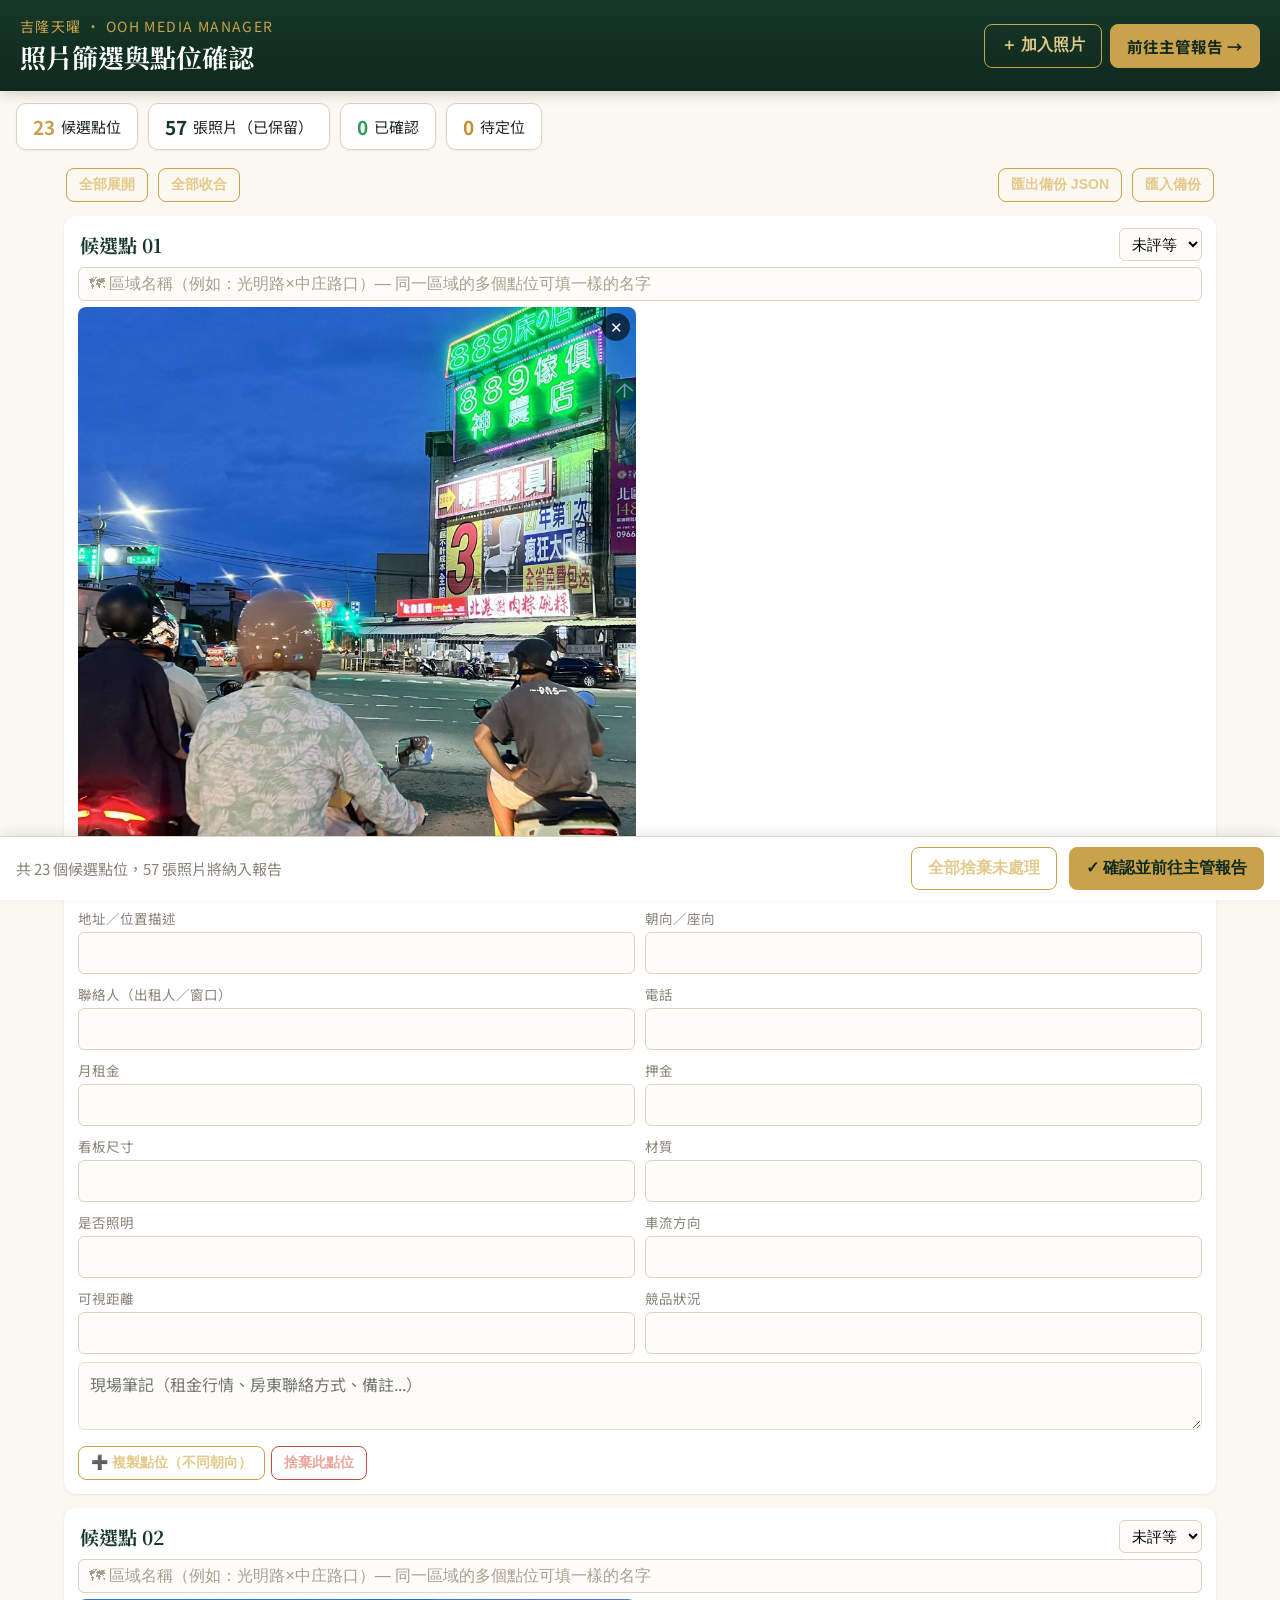
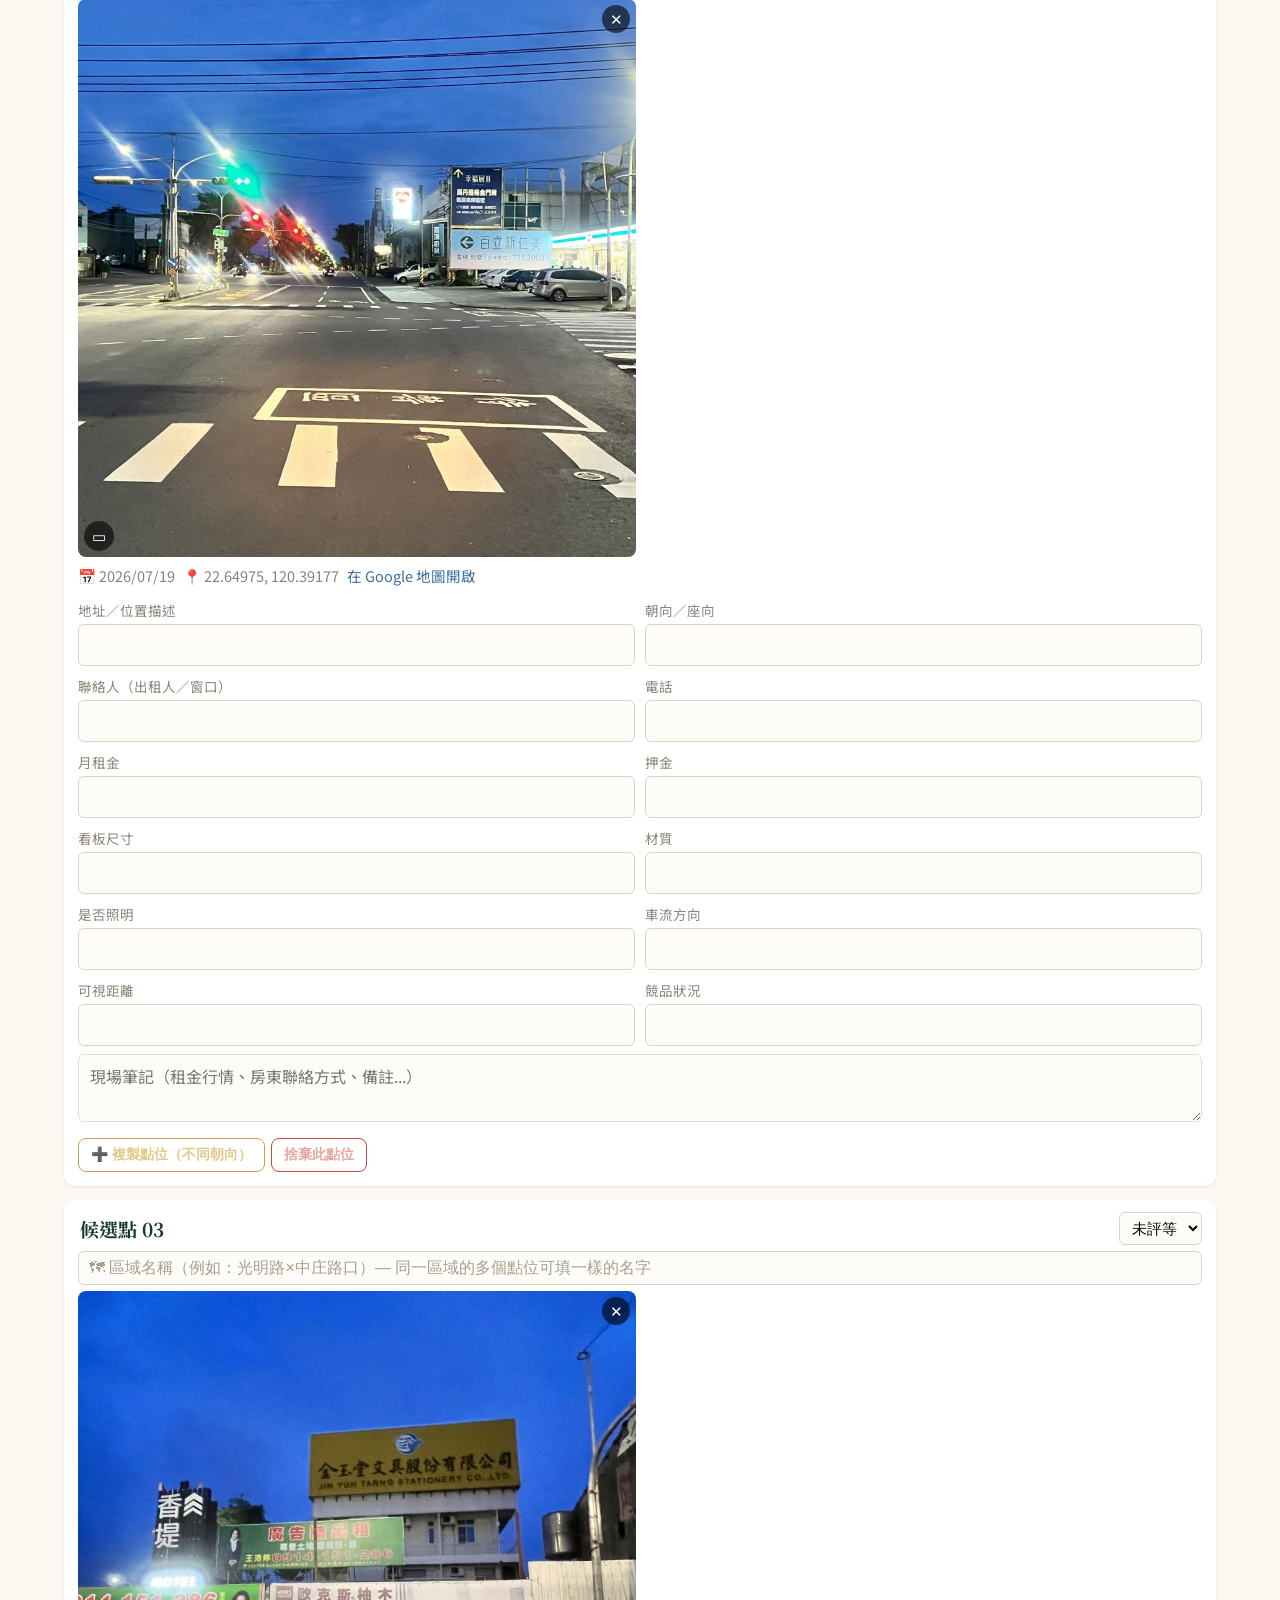
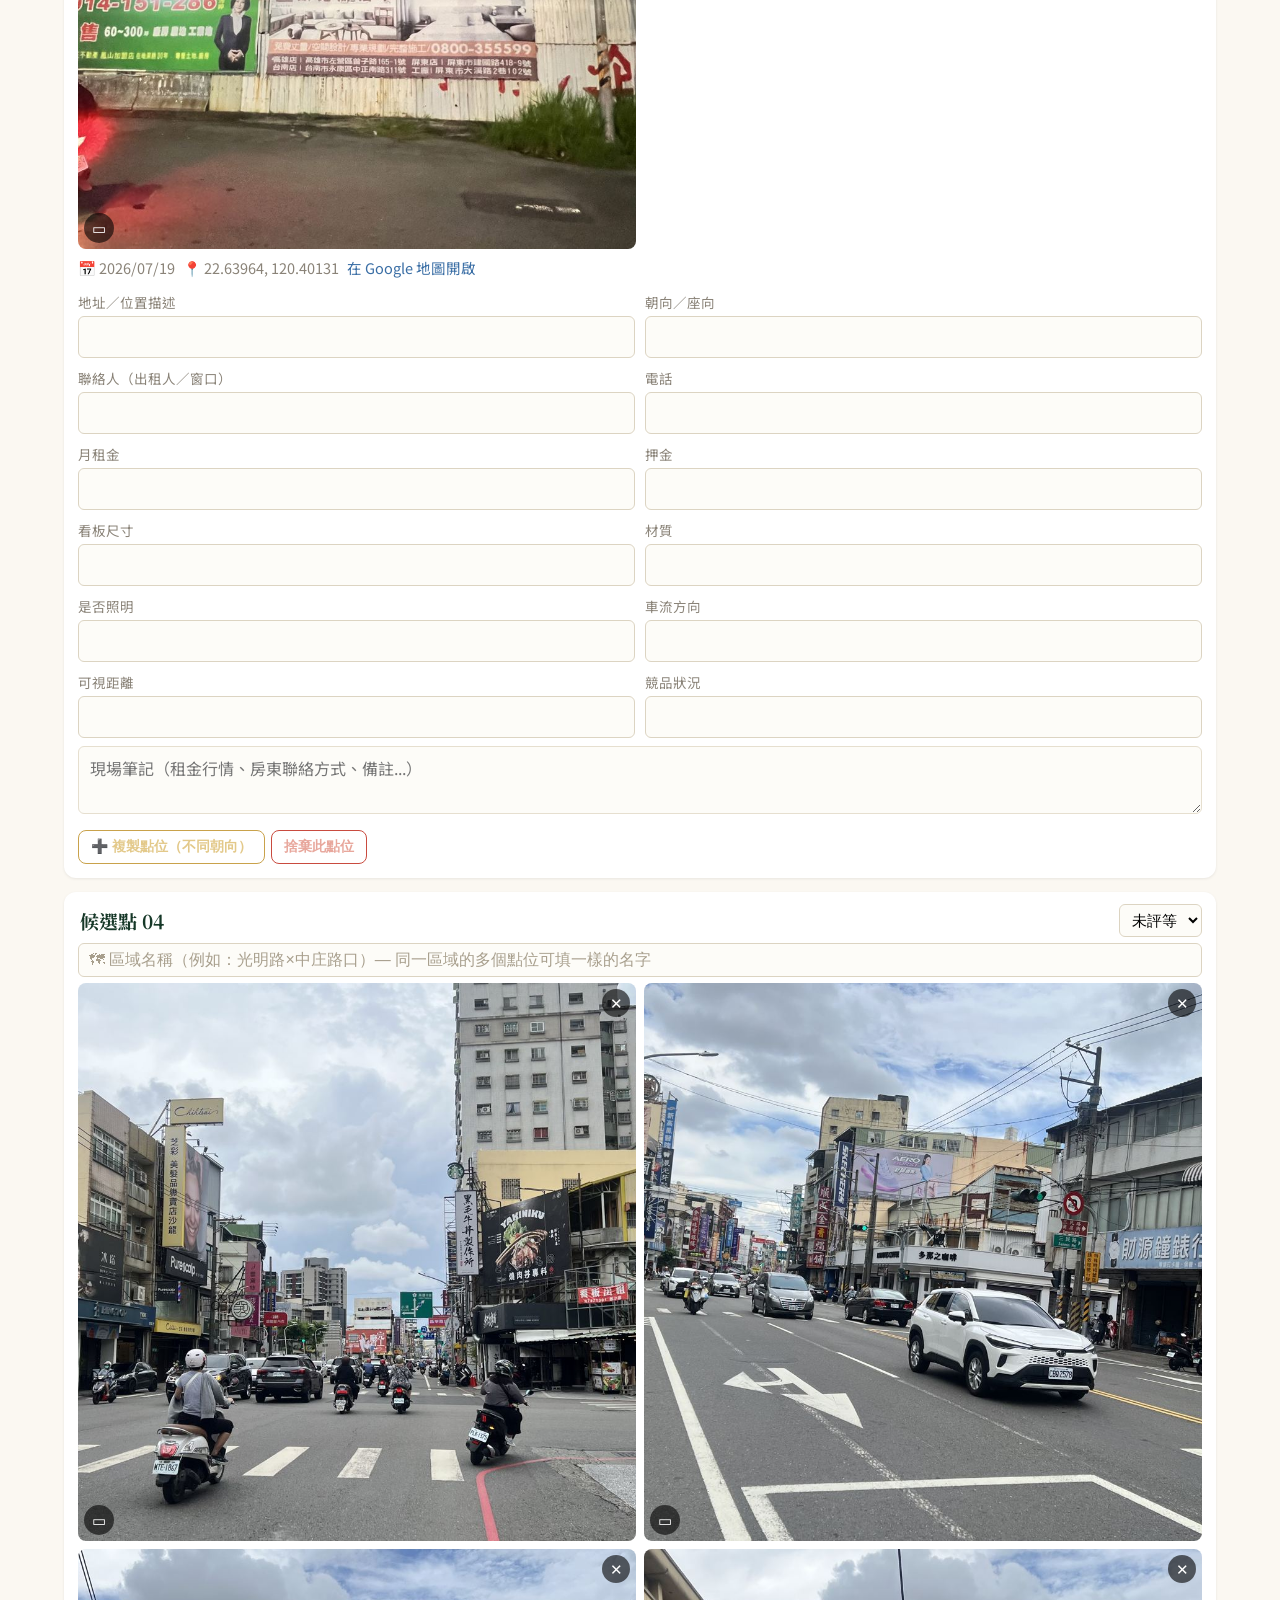
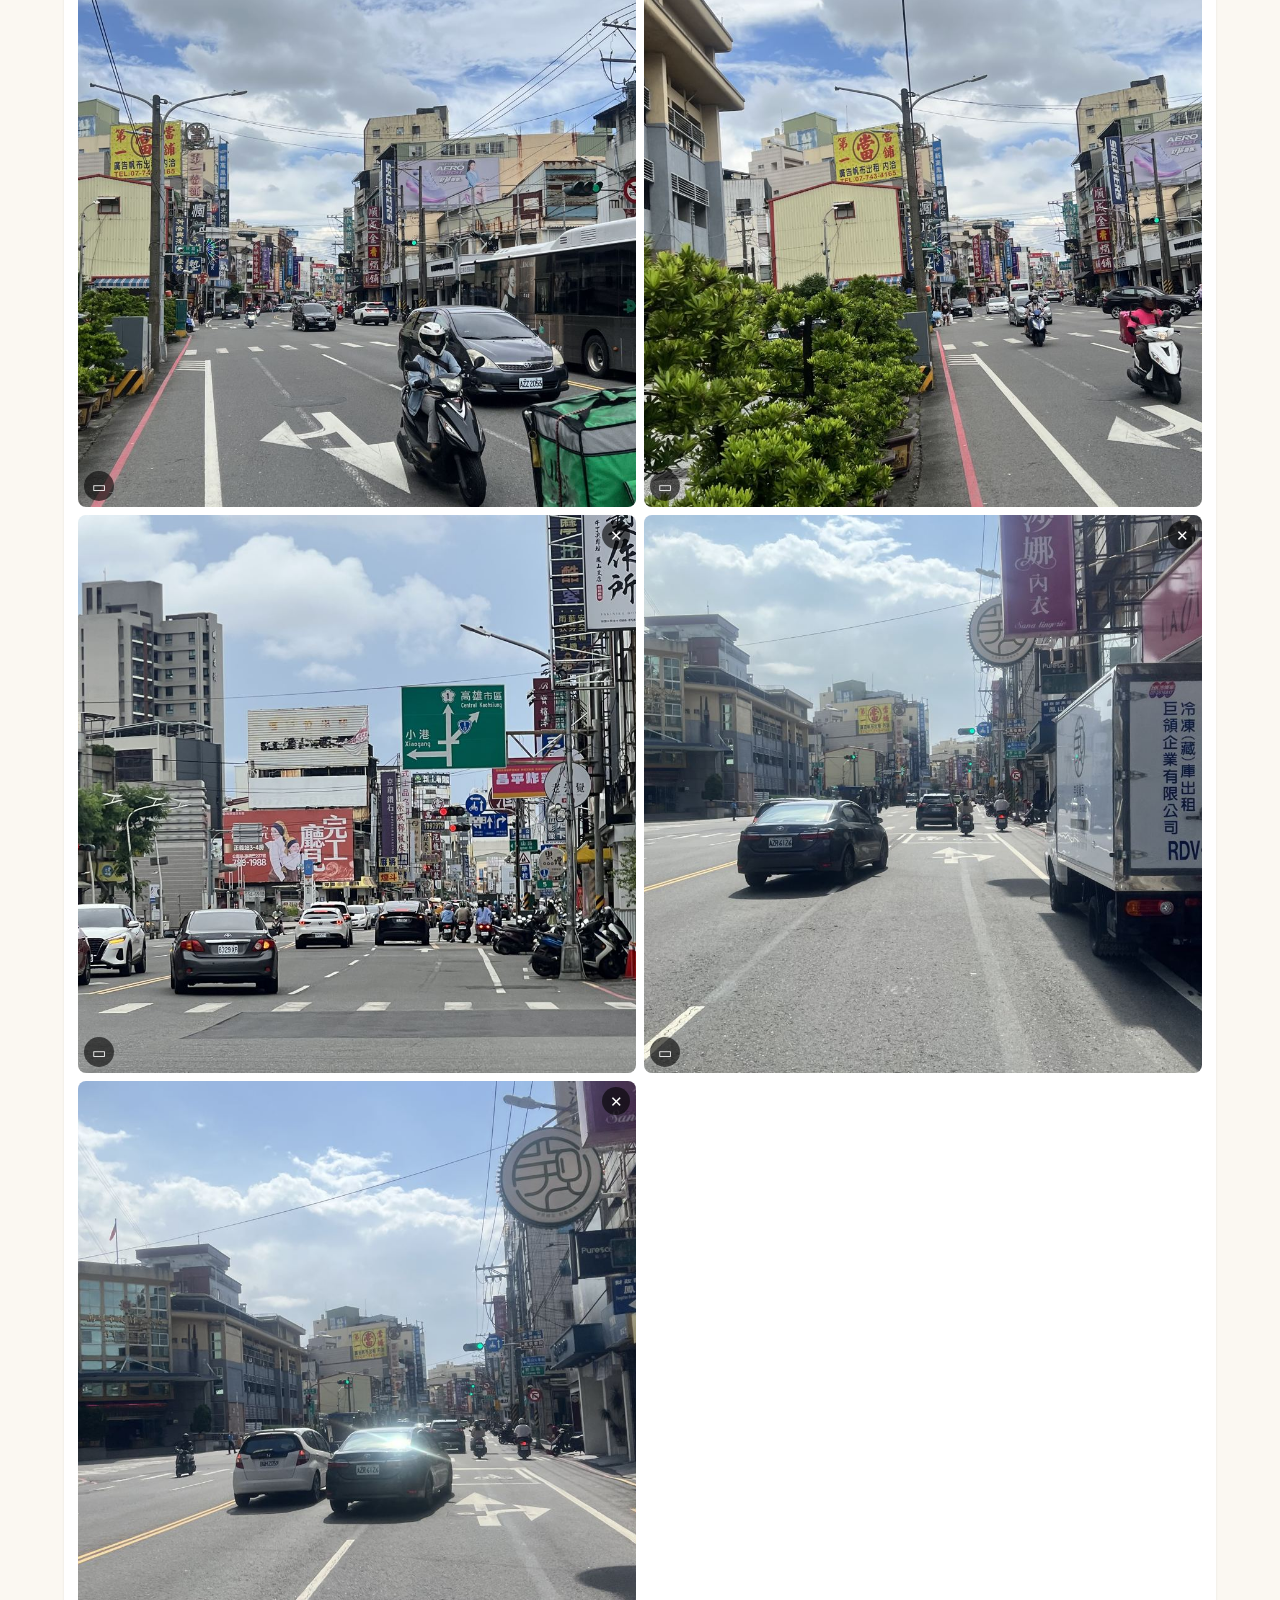
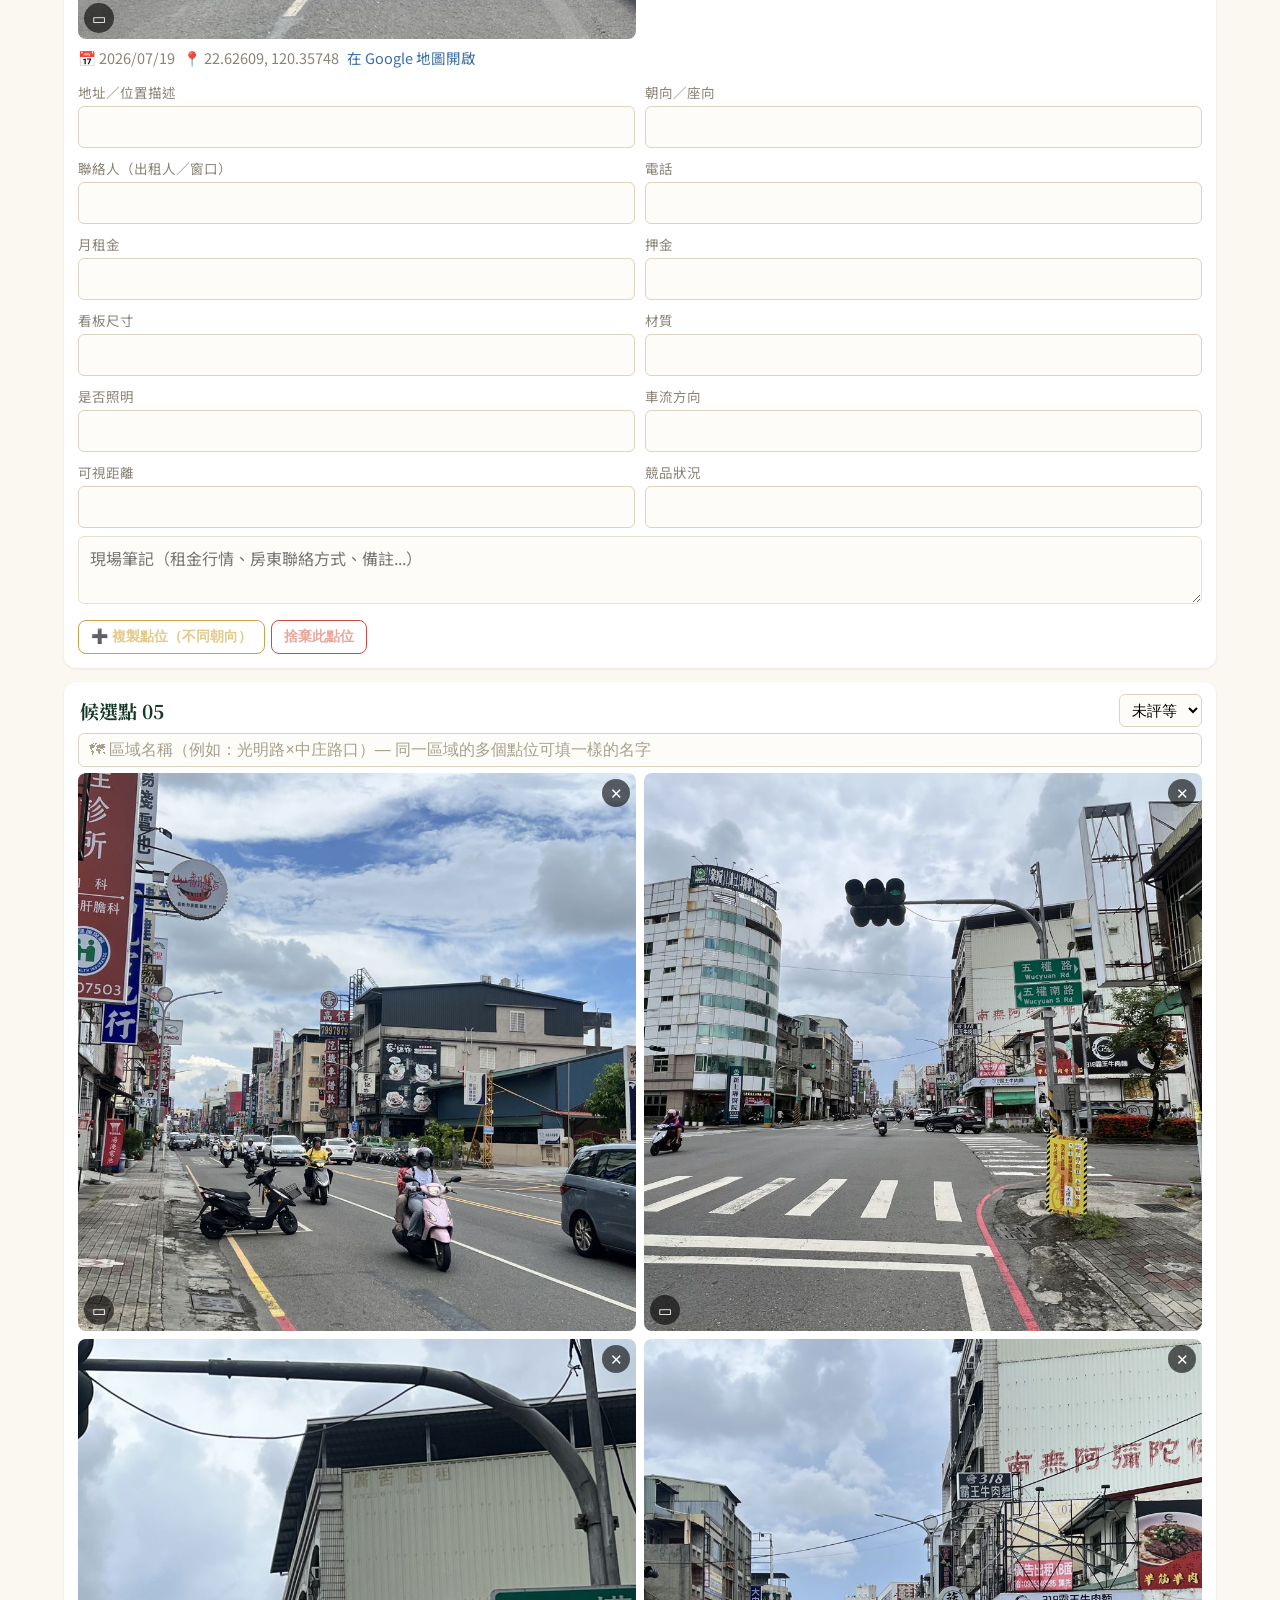
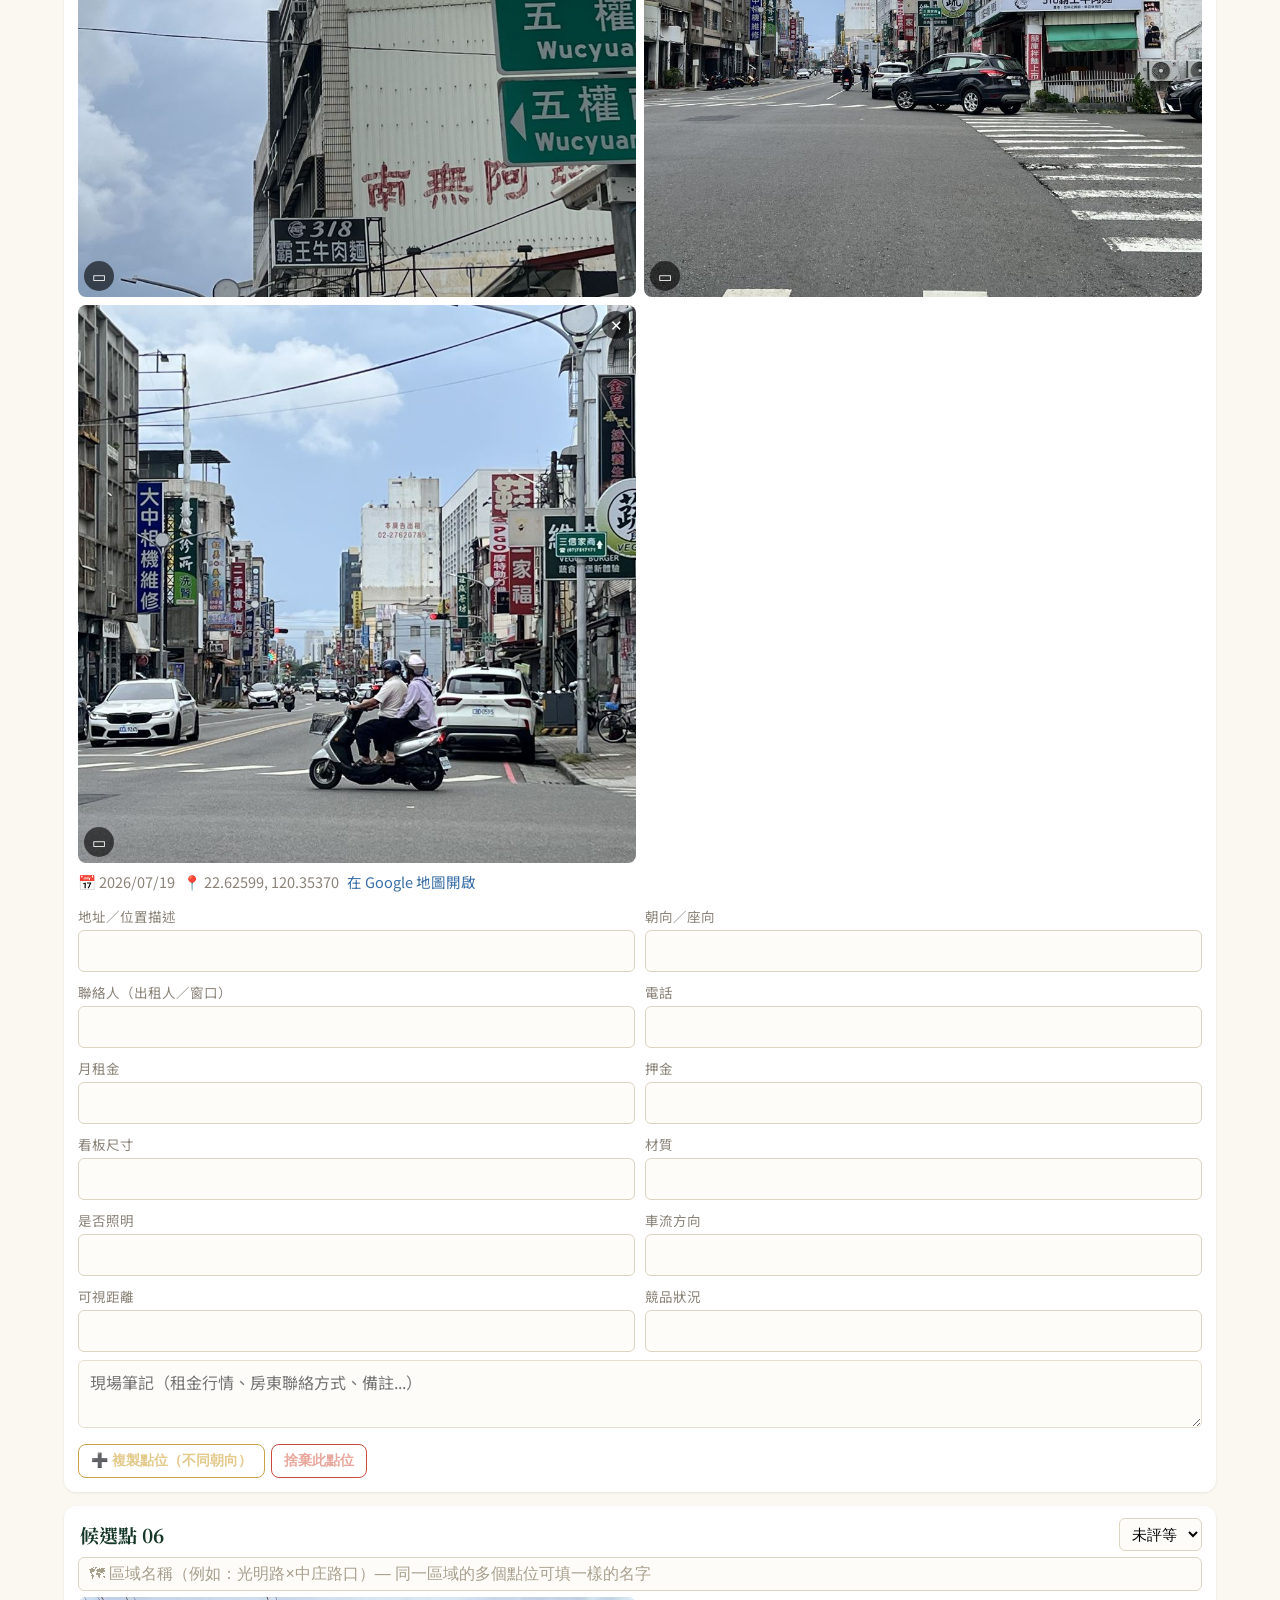
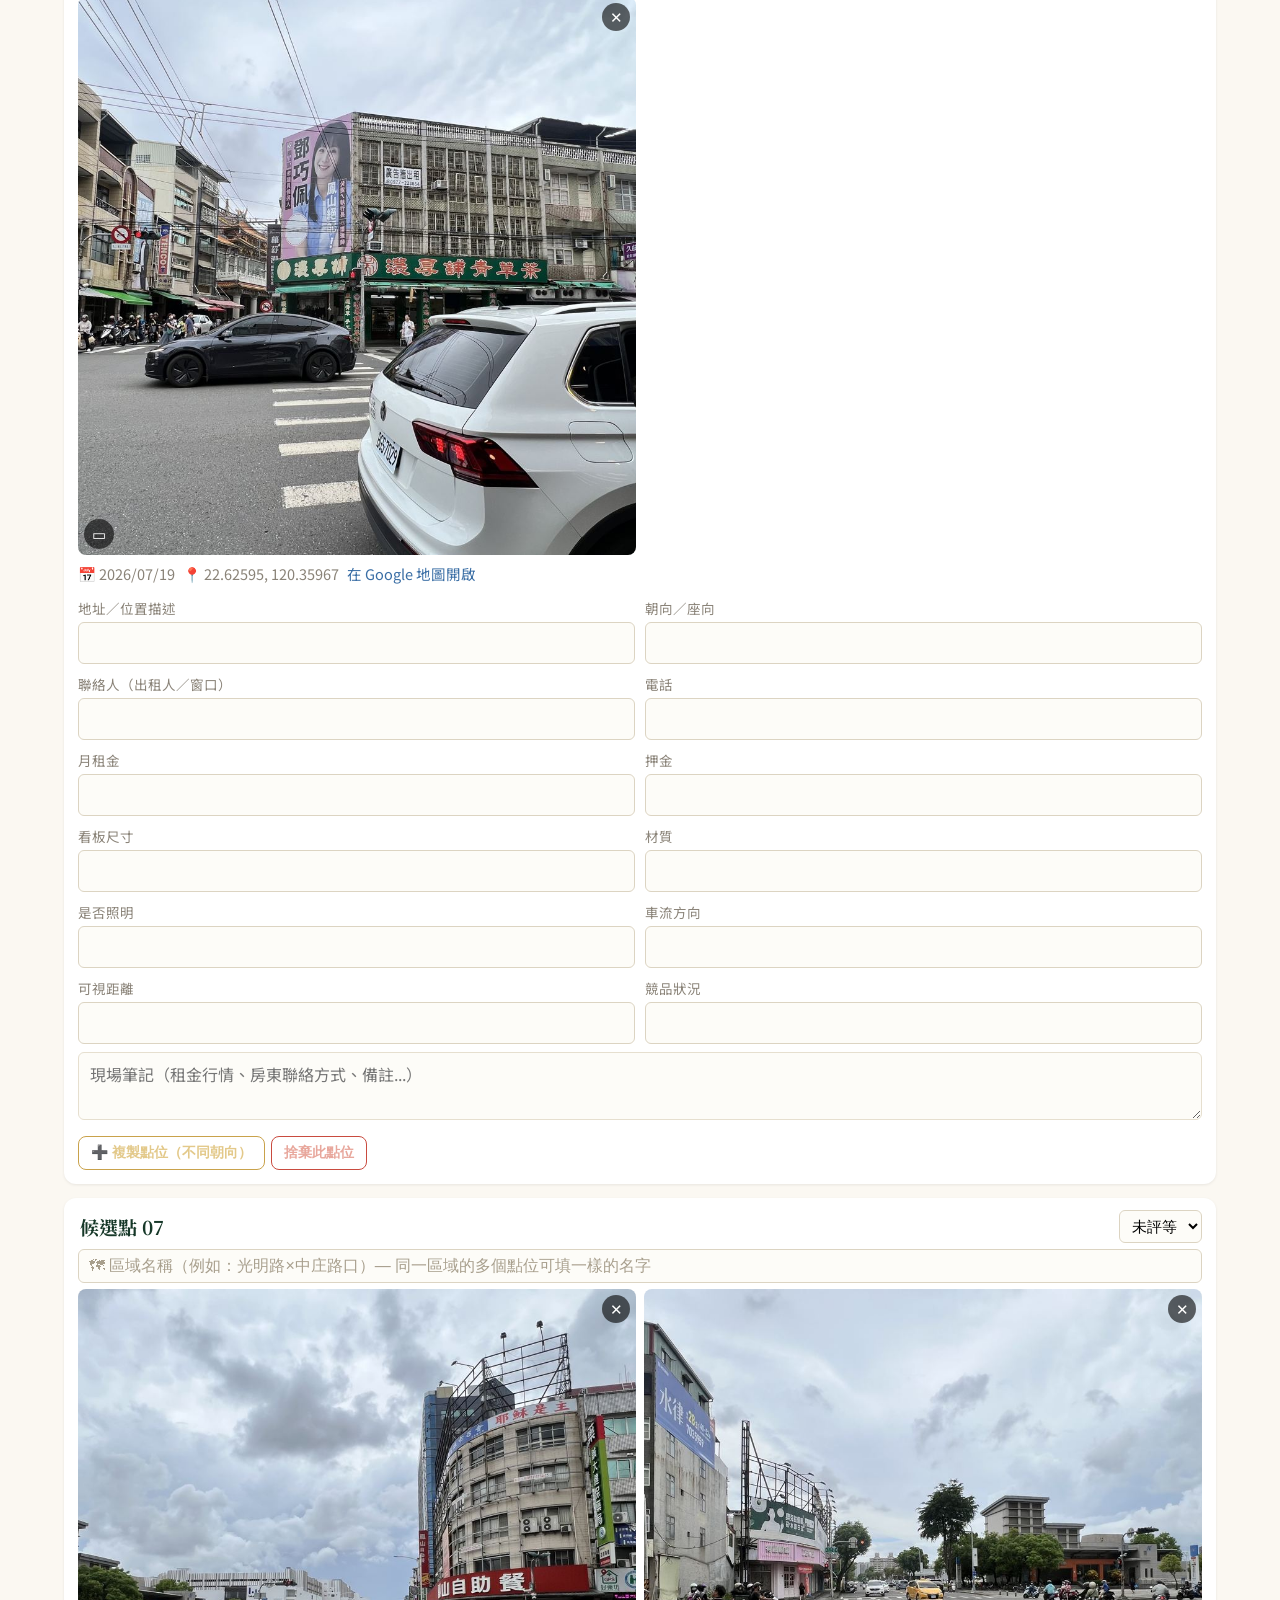
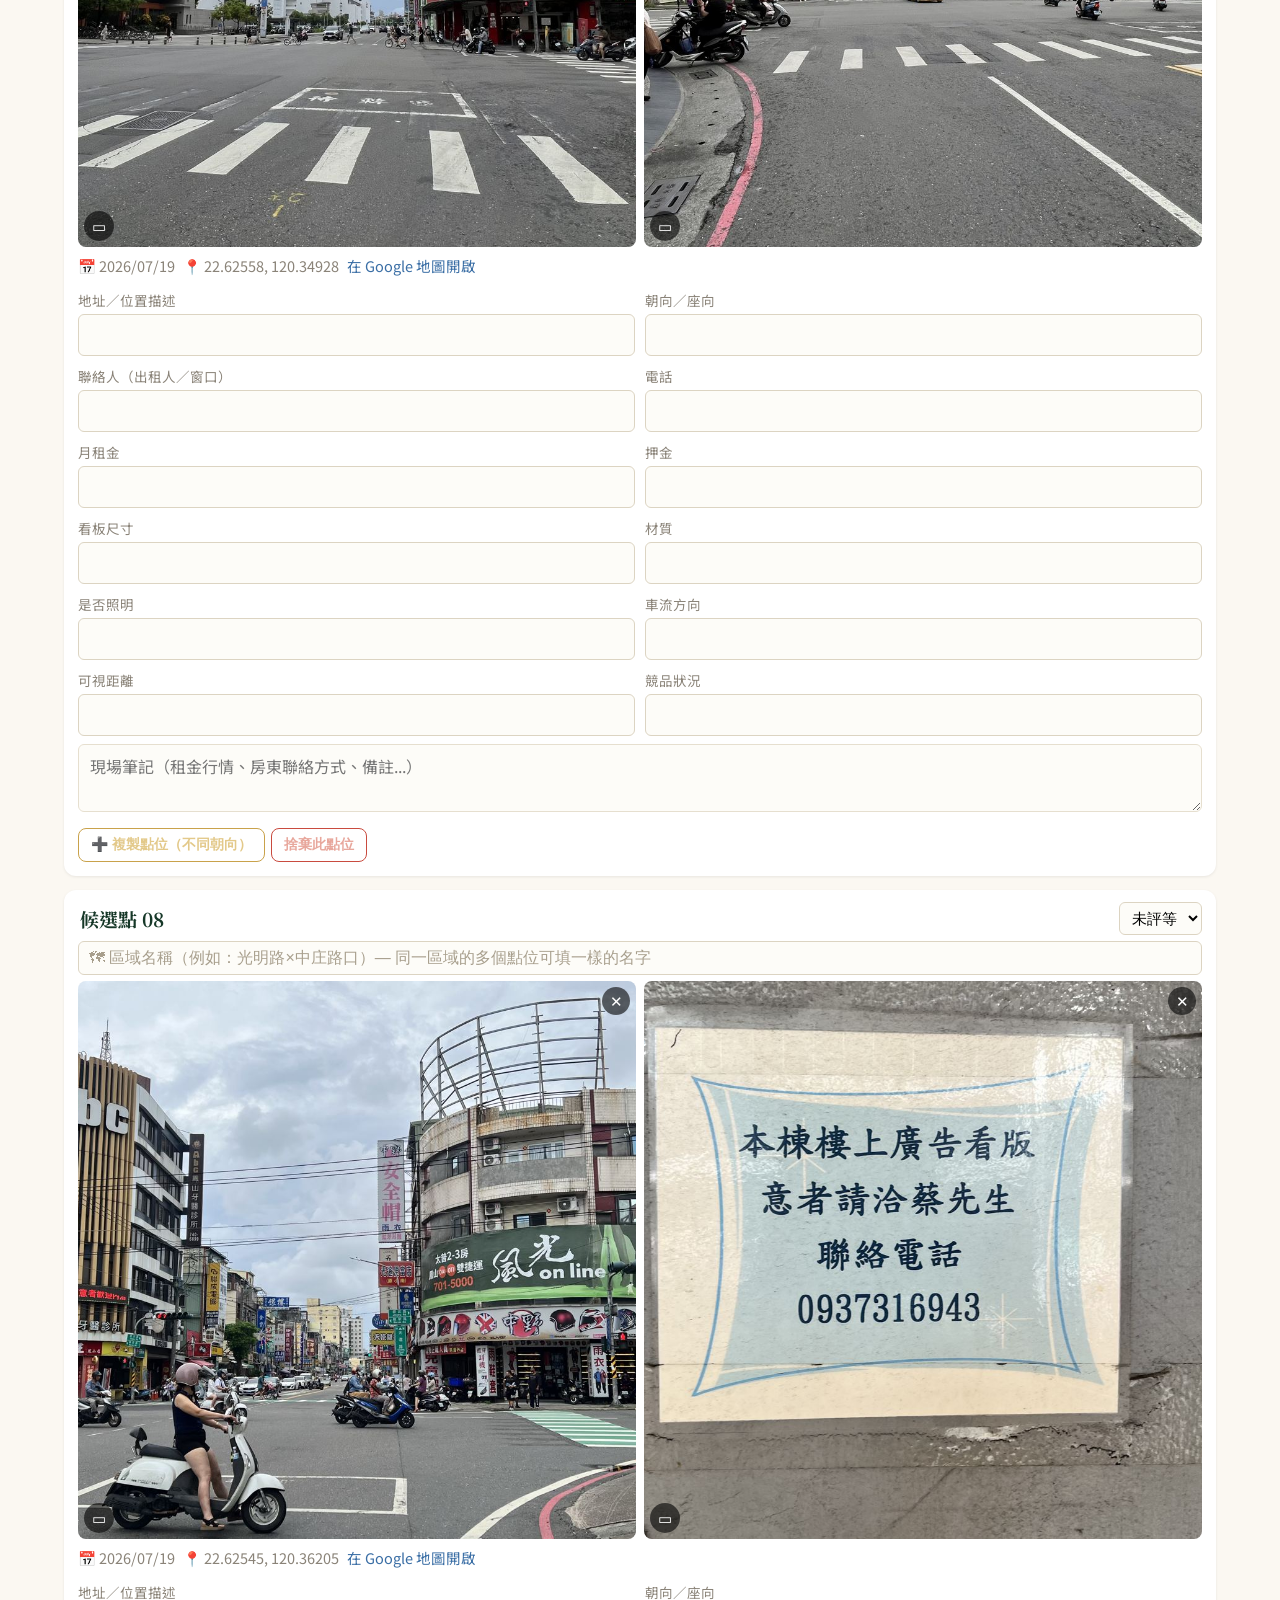
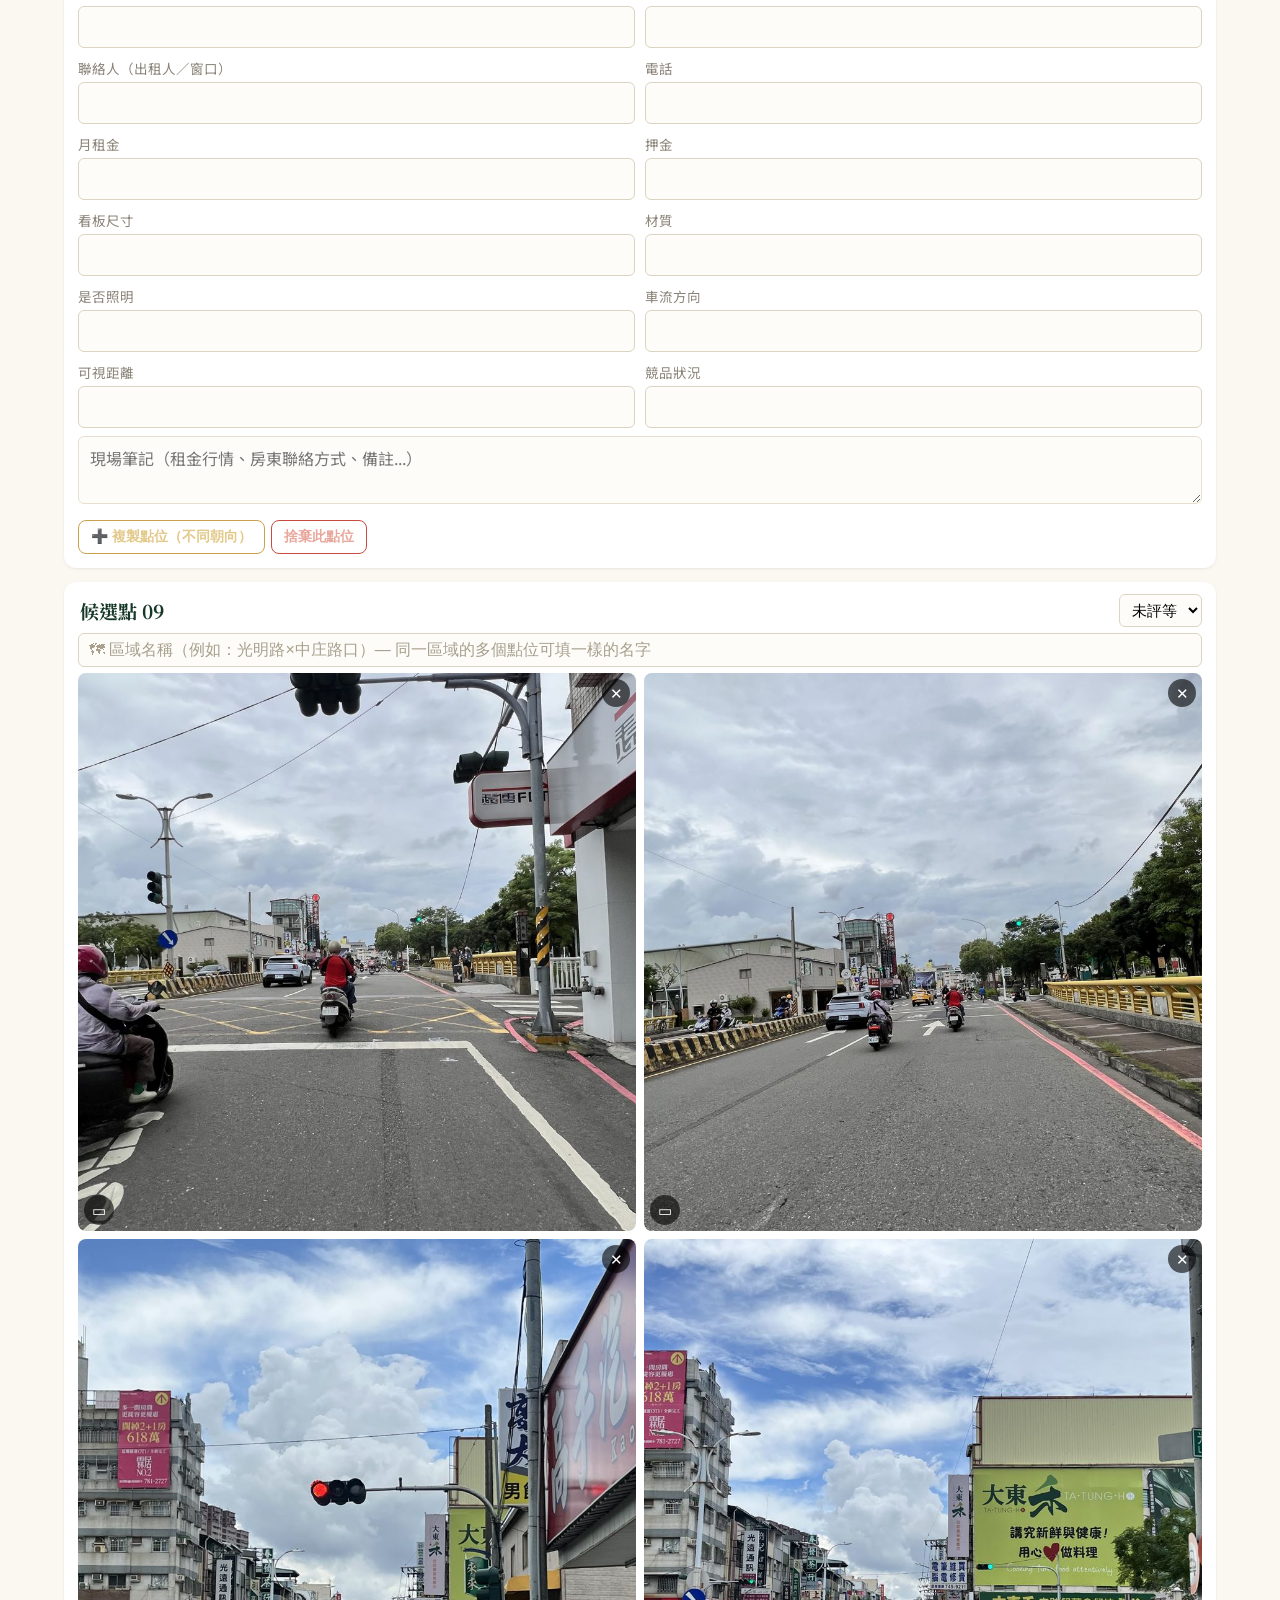
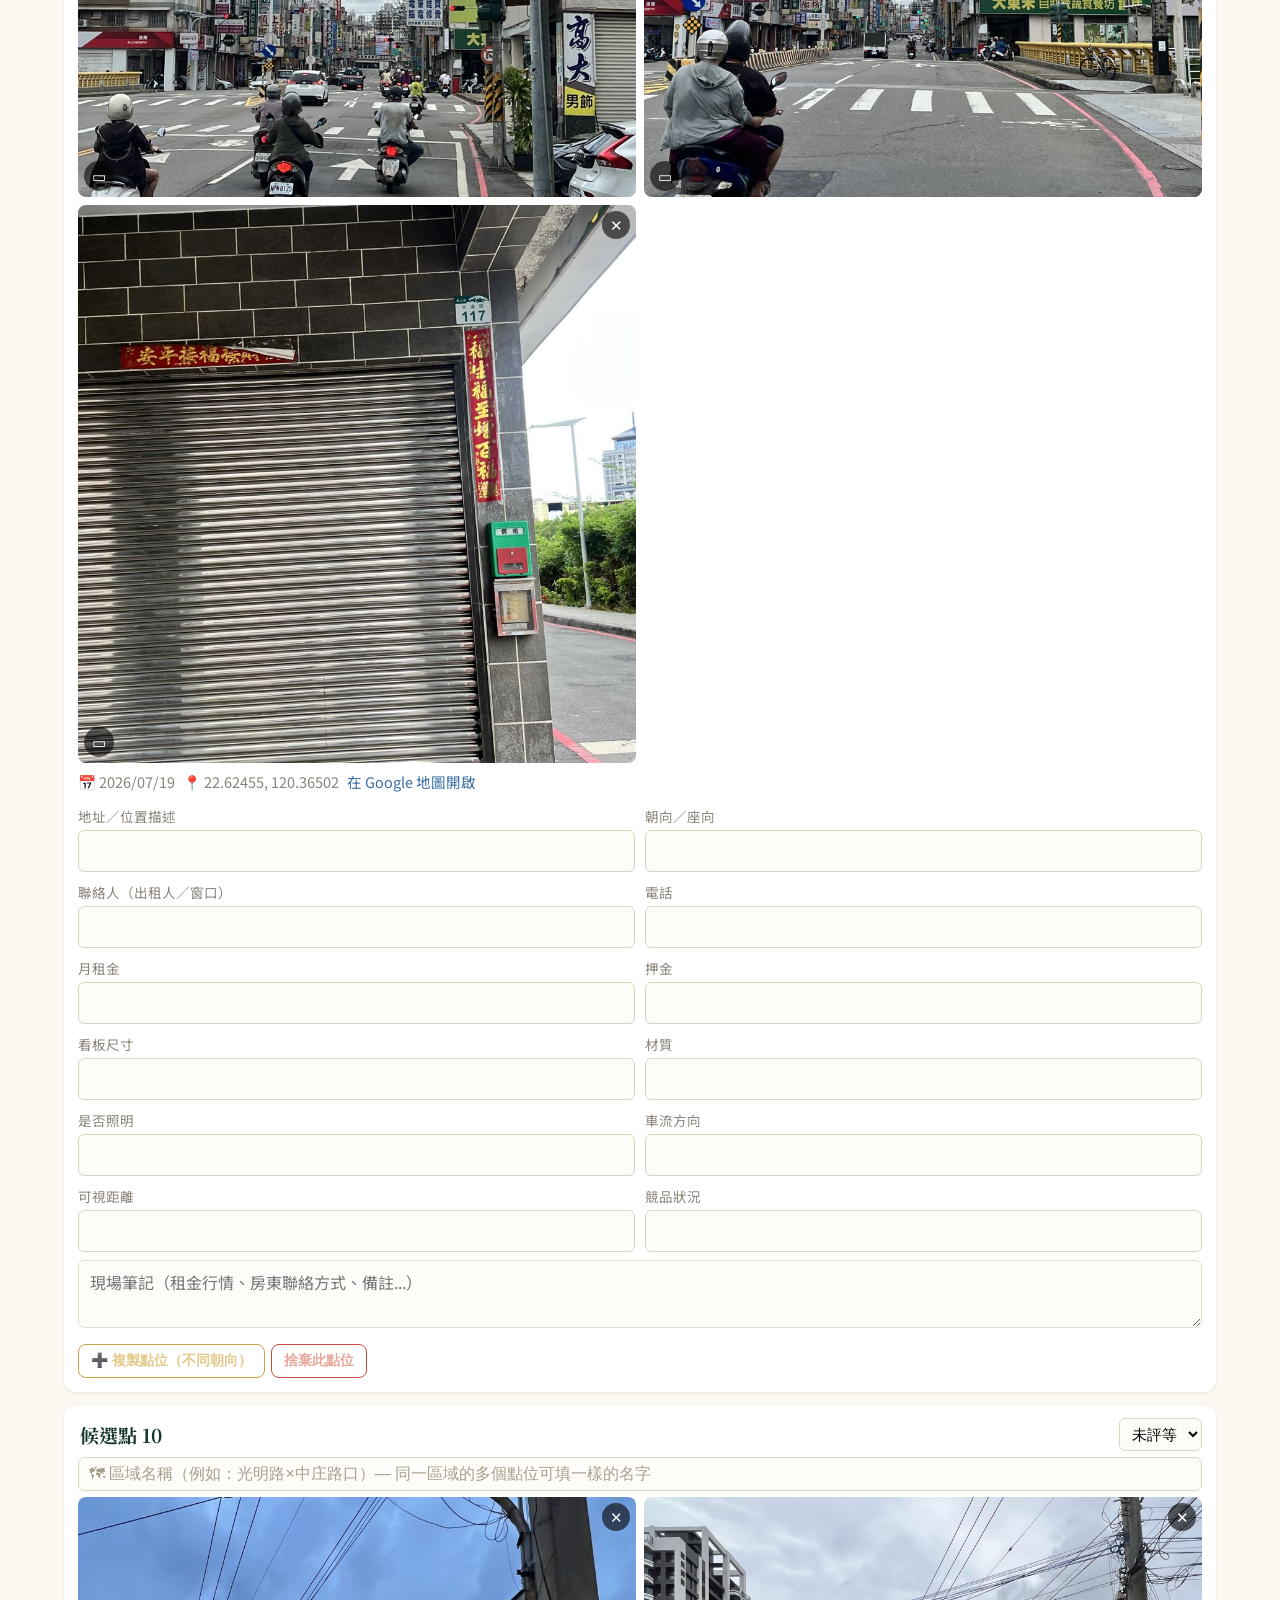
==== index.html @ b1ea1546 "Fix lightbox smaller-than-thumbnail bug, show boxes on thumbnails, enlarge text - Lightbox previousl" ====
<!DOCTYPE html>
<html lang="zh-Hant">
<head>
<meta charset="UTF-8">
<meta name="viewport" content="width=device-width, initial-scale=1.0, maximum-scale=1">
<title>吉隆天曜 OOH 照片篩選</title>
<link rel="preconnect" href="https://fonts.googleapis.com">
<link href="https://fonts.googleapis.com/css2?family=Noto+Serif+TC:wght@600;700&family=Noto+Sans+TC:wght@400;500;700&display=swap" rel="stylesheet">
<link rel="stylesheet" href="https://unpkg.com/leaflet@1.9.4/dist/leaflet.css">
<link rel="stylesheet" href="assets/css/style.css">
<style>
  main{max-width:1180px;margin:0 auto;padding:0 14px 90px;}
  .toolbar{
    display:flex;gap:10px;flex-wrap:wrap;align-items:center;
    padding:6px 2px 14px;
  }
  .toolbar .spacer{flex:1;}
  #fileInput{display:none;}
  .grid{
    display:grid;
    grid-template-columns:repeat(auto-fill,minmax(640px,1fr));
    gap:14px;
  }
  .card{
    background:#fff;border-radius:12px;box-shadow:0 1px 3px rgba(0,0,0,.08);
    overflow:hidden;display:flex;flex-direction:column;
    border:2px solid transparent;
    transition:opacity .2s, border-color .2s;
  }
  .card.discarded{opacity:.4;}
  .card.confirmed{border-color:var(--ok);}
  .card-head{
    padding:10px 12px 6px;display:flex;align-items:center;justify-content:space-between;gap:6px;
  }
  .card-head input.name{
    font-family:'Noto Serif TC',serif;font-weight:700;font-size:19px;color:var(--green);
    border:none;background:transparent;flex:1;min-width:0;border-bottom:1px dashed transparent;
  }
  .card-head input.name:focus{outline:none;border-bottom-color:var(--gold);}
  .area-row{padding:0 12px 6px;}
  .area-row input{
    width:100%;border:1px solid var(--line);border-radius:6px;padding:7px 10px;
    font-size:16px;background:#fdfcf8;color:var(--green);
  }
  .area-row input::placeholder{color:#a89f8d;}
  .thumbs{
    display:grid;grid-template-columns:repeat(2,1fr);gap:8px;padding:0 12px;
  }
  .thumb{
    position:relative;aspect-ratio:1;border-radius:8px;overflow:hidden;cursor:pointer;background:#f0ece0;
  }
  .thumb img{width:100%;height:100%;object-fit:cover;display:block;}
  .thumb .fallback{
    width:100%;height:100%;display:flex;flex-direction:column;align-items:center;justify-content:center;
    font-size:12px;color:#a89f8d;text-align:center;padding:2px;
  }
  .thumb .rm{
    position:absolute;top:6px;right:6px;background:rgba(0,0,0,.6);color:#fff;border:none;
    width:28px;height:28px;border-radius:50%;font-size:15px;line-height:1;cursor:pointer;
  }
  .thumb.discarded{opacity:.3;}
  .thumb.discarded::after{
    content:'✕';position:absolute;inset:0;display:flex;align-items:center;justify-content:center;
    color:#c94b3f;font-size:36px;font-weight:900;
  }
  .meta-row{
    padding:8px 12px 2px;font-size:14.5px;color:#8a8378;display:flex;flex-wrap:wrap;gap:8px;align-items:center;
  }
  .meta-row a{color:#3a6ea5;text-decoration:none;}
  .field-row{
    display:flex;gap:8px;padding:8px 12px 0;align-items:center;
  }
  select.tier{
    border:1px solid var(--line);border-radius:6px;padding:6px 8px;font-size:15px;background:#fdfcf8;
  }
  textarea.note{
    margin:8px 12px;border:1px solid #e6dfcf;border-radius:6px;padding:9px 11px;
    font-family:inherit;font-size:16px;resize:vertical;min-height:44px;background:#fdfcf8;
  }
  .card-fields{
    display:grid;grid-template-columns:1fr 1fr;gap:10px;padding:12px 12px 0;
  }
  .card-field{display:flex;flex-direction:column;gap:4px;}
  .card-field label{font-size:13.5px;color:#8a8378;}
  .card-field input{
    border:1px solid var(--line);border-radius:6px;padding:8px 10px;font-size:16px;
    font-family:inherit;background:#fdfcf8;
  }
  .card-actions{
    margin-top:auto;display:flex;gap:6px;padding:8px 12px 12px;
  }
  .unlocated-note{
    margin:0 12px 8px;font-size:14px;color:var(--warn);background:#fbf2e2;padding:8px 10px;border-radius:6px;
  }
  .sticky-bottom{
    position:fixed;bottom:0;left:0;right:0;
    background:#fff;border-top:1px solid var(--line);
    padding:10px 16px;display:flex;align-items:center;gap:12px;
    box-shadow:0 -4px 12px rgba(0,0,0,.08);z-index:40;flex-wrap:wrap;
  }
  .sticky-bottom .info{font-size:15px;color:#8a8378;flex:1;}
  .lightbox{
    position:fixed;inset:0;background:rgba(10,15,12,.9);z-index:100;
    display:none;align-items:center;justify-content:center;padding:20px;
  }
  .lightbox.open{display:flex;}
  .lightbox-stage{position:relative;display:inline-block;line-height:0;}
  .lightbox-stage img{
    display:block;border-radius:8px;
    max-width:88vw;max-height:78vh;
  }
  .lightbox-boxes{position:absolute;inset:0;}
  .lightbox .close{
    position:fixed;top:14px;right:14px;color:#fff;font-size:22px;
    background:rgba(0,0,0,.55);border:2px solid rgba(255,255,255,.5);border-radius:50%;
    width:44px;height:44px;line-height:1;cursor:pointer;z-index:101;
    display:flex;align-items:center;justify-content:center;
  }
  .pin-modal{
    position:fixed;inset:0;background:rgba(10,15,12,.75);z-index:110;
    display:none;align-items:center;justify-content:center;padding:16px;
  }
  .pin-modal.open{display:flex;}
  .pin-box{background:#fff;border-radius:12px;overflow:hidden;width:100%;max-width:520px;}
  .pin-box header{padding:12px 16px;background:var(--green);color:#fff;font-weight:700;font-size:17px;}
  #pinMap{height:340px;width:100%;}
  .pin-box footer{padding:10px 16px;display:flex;justify-content:flex-end;gap:8px;}
  .empty-hint{
    text-align:center;color:#a89f8d;padding:60px 20px;font-size:16px;
  }
</style>
</head>
<body>
<header class="top">
  <div class="brand">
    <div class="eyebrow">吉隆天曜 · OOH Media Manager</div>
    <h1>照片篩選與點位確認</h1>
  </div>
  <nav>
    <button class="btn" id="addPhotoBtn">＋ 加入照片</button>
    <a class="btn solid" href="dashboard.html">前往主管報告 →</a>
  </nav>
</header>
<input type="file" id="fileInput" accept="image/*" multiple>

<div class="stat-bar" id="statBar"></div>

<main>
  <div class="toolbar">
    <button class="btn small" id="expandAll">全部展開</button>
    <button class="btn small" id="collapseAll">全部收合</button>
    <span class="spacer"></span>
    <button class="btn small" id="exportBackup">匯出備份 JSON</button>
    <button class="btn small" id="importBtn">匯入備份</button>
    <input type="file" id="importInput" accept="application/json" style="display:none">
  </div>
  <div class="grid" id="grid"></div>
  <datalist id="areaList"></datalist>
  <p class="tip" style="margin:16px 2px;padding:12px 14px;background:#fff;border-left:4px solid var(--gold);border-radius:4px;font-size:15px;line-height:1.7;">
    <b>操作說明：</b>系統已依照片 GPS 座標自動群聚成候選點位。請逐一檢查每個點位的照片，把不需要的照片打 ✕ 移除、幫點位命名並標註評等；不需要的點位可直接「捨棄」。完成後按下方「確認並前往主管報告」。
  </p>
</main>

<div class="sticky-bottom">
  <span class="info" id="bottomInfo">載入中…</span>
  <button class="btn" id="discardAllPending">全部捨棄未處理</button>
  <button class="btn solid" id="confirmAllBtn">✓ 確認並前往主管報告</button>
</div>

<div class="lightbox" id="lightbox">
  <button class="close" id="lightboxClose">✕</button>
  <div class="lightbox-stage">
    <img id="lightboxImg" src="">
    <div class="lightbox-boxes" id="lightboxBoxes"></div>
  </div>
</div>

<div class="annotate-modal" id="annotateModal">
  <div class="annotate-box">
    <div class="annotate-head">
      <span>標記廣告看板範圍</span>
      <button class="btn small" id="annotateClearBtn">清除全部</button>
      <button class="btn small solid" id="annotateDoneBtn">完成</button>
      <button class="close" id="annotateCloseBtn">✕</button>
    </div>
    <div class="annotate-stage">
      <img id="annotateImg" src="">
      <div class="annotate-layer" id="annotateLayer"></div>
    </div>
    <p class="annotate-hint">在照片上拖曳畫出方框，標記廣告看板的位置範圍（可畫多個）。點框角上的 ✕ 可以刪除。</p>
  </div>
</div>

<div class="pin-modal" id="pinModal">
  <div class="pin-box">
    <header>在地圖上點選這張照片的位置</header>
    <div id="pinMap"></div>
    <footer>
      <button class="btn small" id="pinCancel">取消</button>
      <button class="btn solid small" id="pinConfirm" disabled>確認位置</button>
    </footer>
  </div>
</div>

<footer class="foot">吉隆天曜 OOH 現勘管理系統 · 照片篩選模式</footer>

<script src="https://unpkg.com/leaflet@1.9.4/dist/leaflet.js"></script>
<script src="https://cdn.jsdelivr.net/npm/exif-js@2.3.0/exif.min.js"></script>
<script src="assets/js/store.js"></script>
<script src="assets/js/annotate.js"></script>
<script src="assets/js/review.js"></script>
</body>
</html>
---- assets/css/style.css ----
:root{
  --green:#163828;
  --green-deep:#0f291d;
  --gold:#c9a24b;
  --gold-soft:#e3c98a;
  --cream:#FBF8F2;
  --ink:#1f2a24;
  --ok:#2f9e5c;
  --warn:#c98a2e;
  --danger:#c94b3f;
  --line:#dcd4c2;
}
*{box-sizing:border-box;}
html,body{margin:0;padding:0;}
body{
  background:var(--cream);
  color:var(--ink);
  font-family:'Noto Sans TC',sans-serif;
  font-size:17px;
}
a{color:inherit;}
header.top{
  background:linear-gradient(180deg,var(--green) 0%,var(--green-deep) 100%);
  color:var(--gold-soft);
  padding:16px 20px;
  position:sticky;
  top:0;
  z-index:50;
  box-shadow:0 4px 12px rgba(0,0,0,.15);
  display:flex;
  align-items:center;
  justify-content:space-between;
  gap:12px;
  flex-wrap:wrap;
}
header.top .brand .eyebrow{
  font-size:14px;
  letter-spacing:.1em;
  color:var(--gold);
  text-transform:uppercase;
  margin-bottom:2px;
}
header.top .brand h1{
  font-family:'Noto Serif TC',serif;
  font-size:26px;
  margin:0;
  color:#fff;
}
header.top nav{
  display:flex;
  gap:8px;
  flex-wrap:wrap;
}
.btn{
  appearance:none;
  border:1px solid var(--gold);
  background:transparent;
  color:var(--gold-soft);
  padding:10px 16px;
  border-radius:8px;
  font-size:15.5px;
  font-weight:700;
  cursor:pointer;
  text-decoration:none;
  display:inline-flex;
  align-items:center;
  gap:6px;
  white-space:nowrap;
}
.btn:hover{background:rgba(255,255,255,.08);}
.btn.solid{
  background:var(--gold);
  color:var(--green-deep);
  border-color:var(--gold);
}
.btn.solid:hover{background:var(--gold-soft);}
.btn.small{padding:7px 12px;font-size:14px;}
.btn.danger{border-color:var(--danger);color:#e8a79c;}
.btn:disabled{opacity:.4;cursor:not-allowed;}

.stat-bar{
  display:flex;
  gap:10px;
  padding:12px 16px;
  flex-wrap:wrap;
}
.stat-chip{
  background:#fff;
  border:1px solid var(--line);
  border-radius:10px;
  padding:9px 16px;
  font-size:15px;
  display:flex;
  align-items:center;
  gap:6px;
  box-shadow:0 1px 3px rgba(0,0,0,.05);
}
.stat-chip b{color:var(--green);font-size:19px;}
.stat-chip.gold b{color:var(--gold);}
.stat-chip.warn b{color:var(--warn);}
.stat-chip.ok b{color:var(--ok);}

.badge{
  font-size:13px;
  padding:3px 10px;
  border-radius:999px;
  white-space:nowrap;
  font-weight:700;
  flex-shrink:0;
}
.badge.ok{background:#e4f5ea;color:var(--ok);}
.badge.warn{background:#fbeed8;color:var(--warn);}
.badge.pending{background:#eee;color:#888;}
.badge.tier-S{background:var(--gold);color:#fff;}
.badge.tier-A{background:#e4f5ea;color:var(--ok);}
.badge.tier-B{background:#e8eef7;color:#3a6ea5;}
.badge.tier-C{background:#f1eee8;color:#8a8378;}

footer.foot{
  text-align:center;
  font-size:13.5px;
  color:#a89f8d;
  padding:22px;
}

::-webkit-scrollbar{width:8px;height:8px;}
::-webkit-scrollbar-thumb{background:var(--line);border-radius:4px;}

.box-badge{
  position:absolute;top:6px;left:6px;
  background:rgba(224,57,62,.9);color:#fff;
  font-size:12px;font-weight:700;padding:2px 8px;border-radius:999px;
  pointer-events:none;
}
button.ann-mark{
  position:absolute;bottom:6px;left:6px;
  background:rgba(0,0,0,.6);color:#fff;border:none;
  width:30px;height:30px;border-radius:50%;font-size:15px;line-height:1;cursor:pointer;
}
.box-outline{
  position:absolute;border:2px solid #e0393e;background:rgba(224,57,62,.15);
  box-sizing:border-box;pointer-events:none;
}

.annotate-modal{
  position:fixed;inset:0;background:rgba(10,15,12,.85);z-index:120;
  display:none;align-items:center;justify-content:center;padding:16px;
}
.annotate-modal.open{display:flex;}
.annotate-box{background:#fff;border-radius:12px;overflow:hidden;max-width:94vw;}
.annotate-head{
  padding:12px 16px;background:var(--green);color:#fff;
  display:flex;align-items:center;gap:8px;font-weight:700;font-size:16px;
}
.annotate-head .btn{margin-left:auto;}
.annotate-head .close{background:none;border:none;color:#fff;font-size:24px;cursor:pointer;line-height:1;}
.annotate-stage{position:relative;display:inline-block;line-height:0;}
.annotate-stage img{display:block;max-width:88vw;max-height:64vh;}
.annotate-layer{position:absolute;inset:0;touch-action:none;cursor:crosshair;}
.ann-box{
  position:absolute;border:2px solid #e0393e;background:rgba(224,57,62,.18);
  box-sizing:border-box;
}
.ann-del{
  position:absolute;top:-10px;right:-10px;width:20px;height:20px;border-radius:50%;
  background:#e0393e;color:#fff;border:2px solid #fff;font-size:11px;line-height:1;cursor:pointer;padding:0;
  z-index:2;
}
.ann-handle{
  position:absolute;width:16px;height:16px;background:#fff;border:2px solid #e0393e;
  border-radius:50%;touch-action:none;
}
.ann-handle-nw{top:-8px;left:-8px;cursor:nwse-resize;}
.ann-handle-ne{top:-8px;right:-8px;cursor:nesw-resize;}
.ann-handle-sw{bottom:-8px;left:-8px;cursor:nesw-resize;}
.ann-handle-se{bottom:-8px;right:-8px;cursor:nwse-resize;}
.annotate-hint{
  margin:0;padding:8px 14px 12px;font-size:14px;color:#8a8378;background:#fff;
}
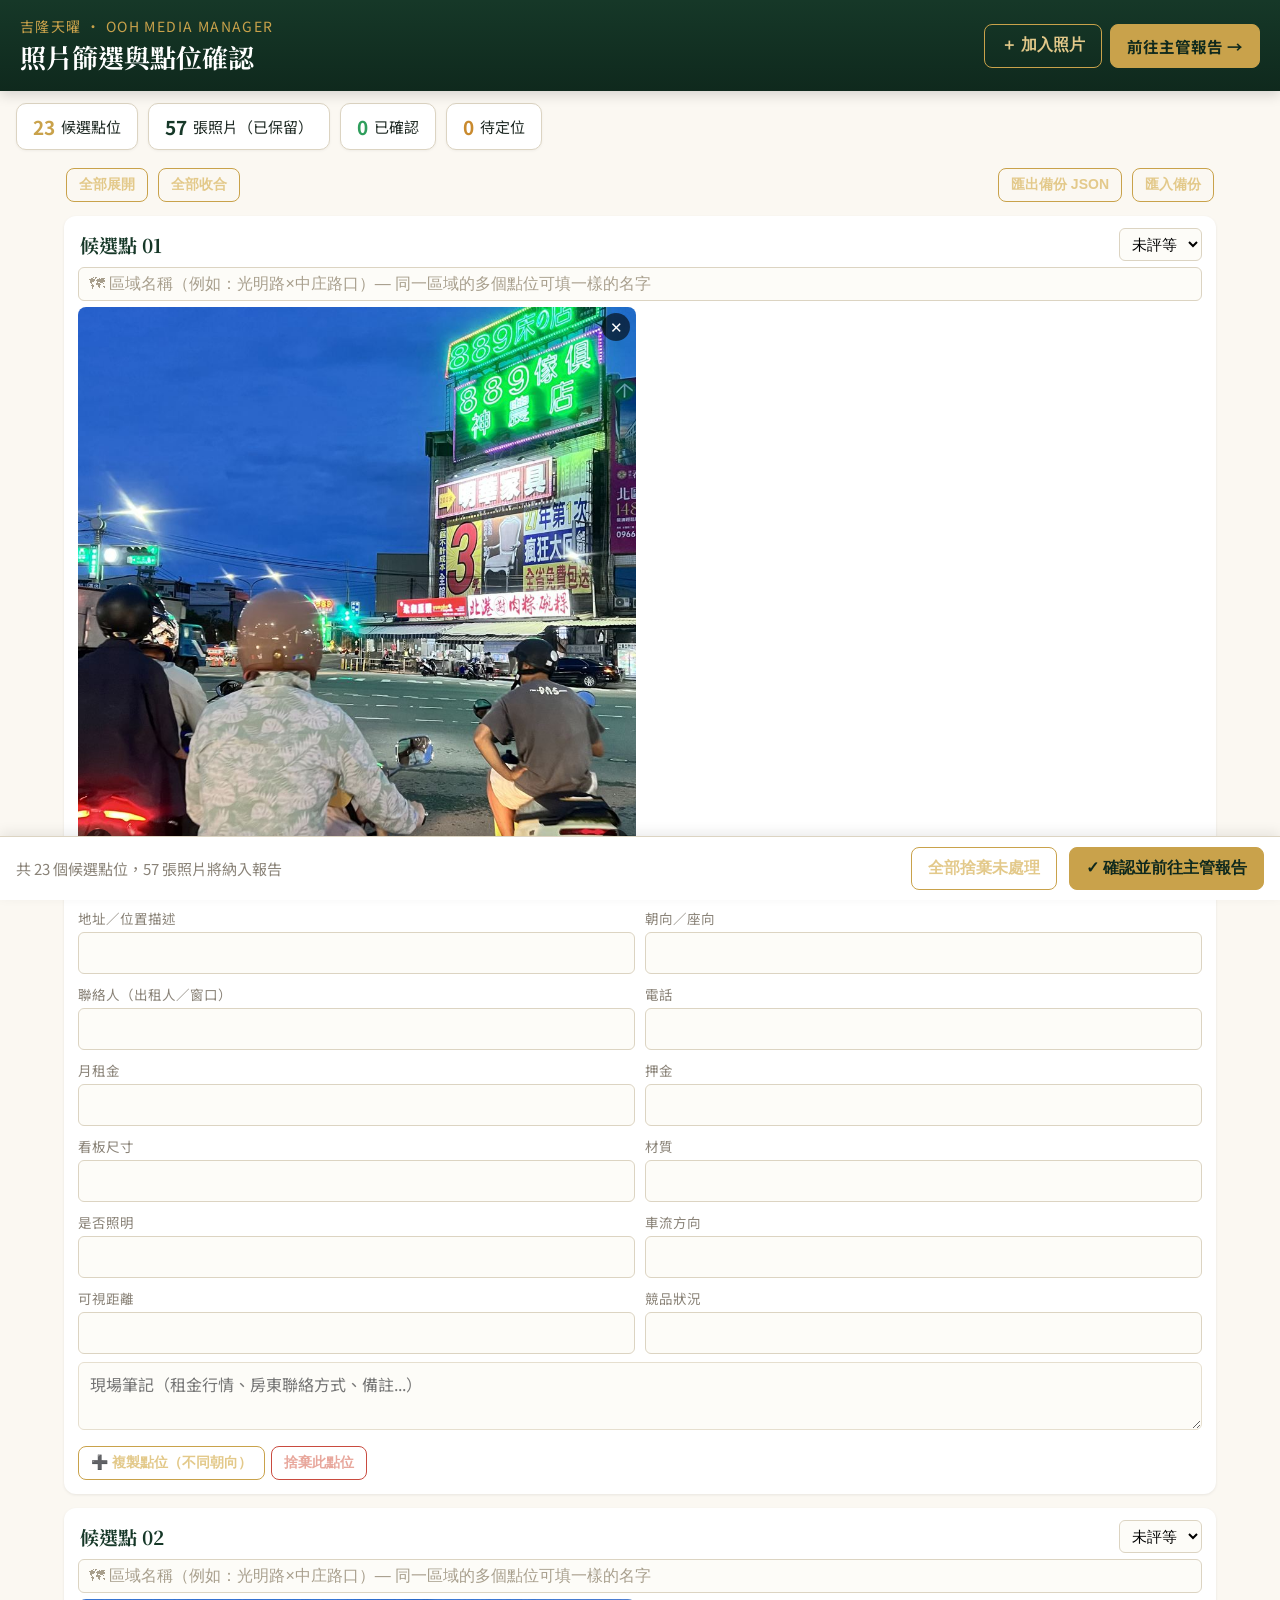
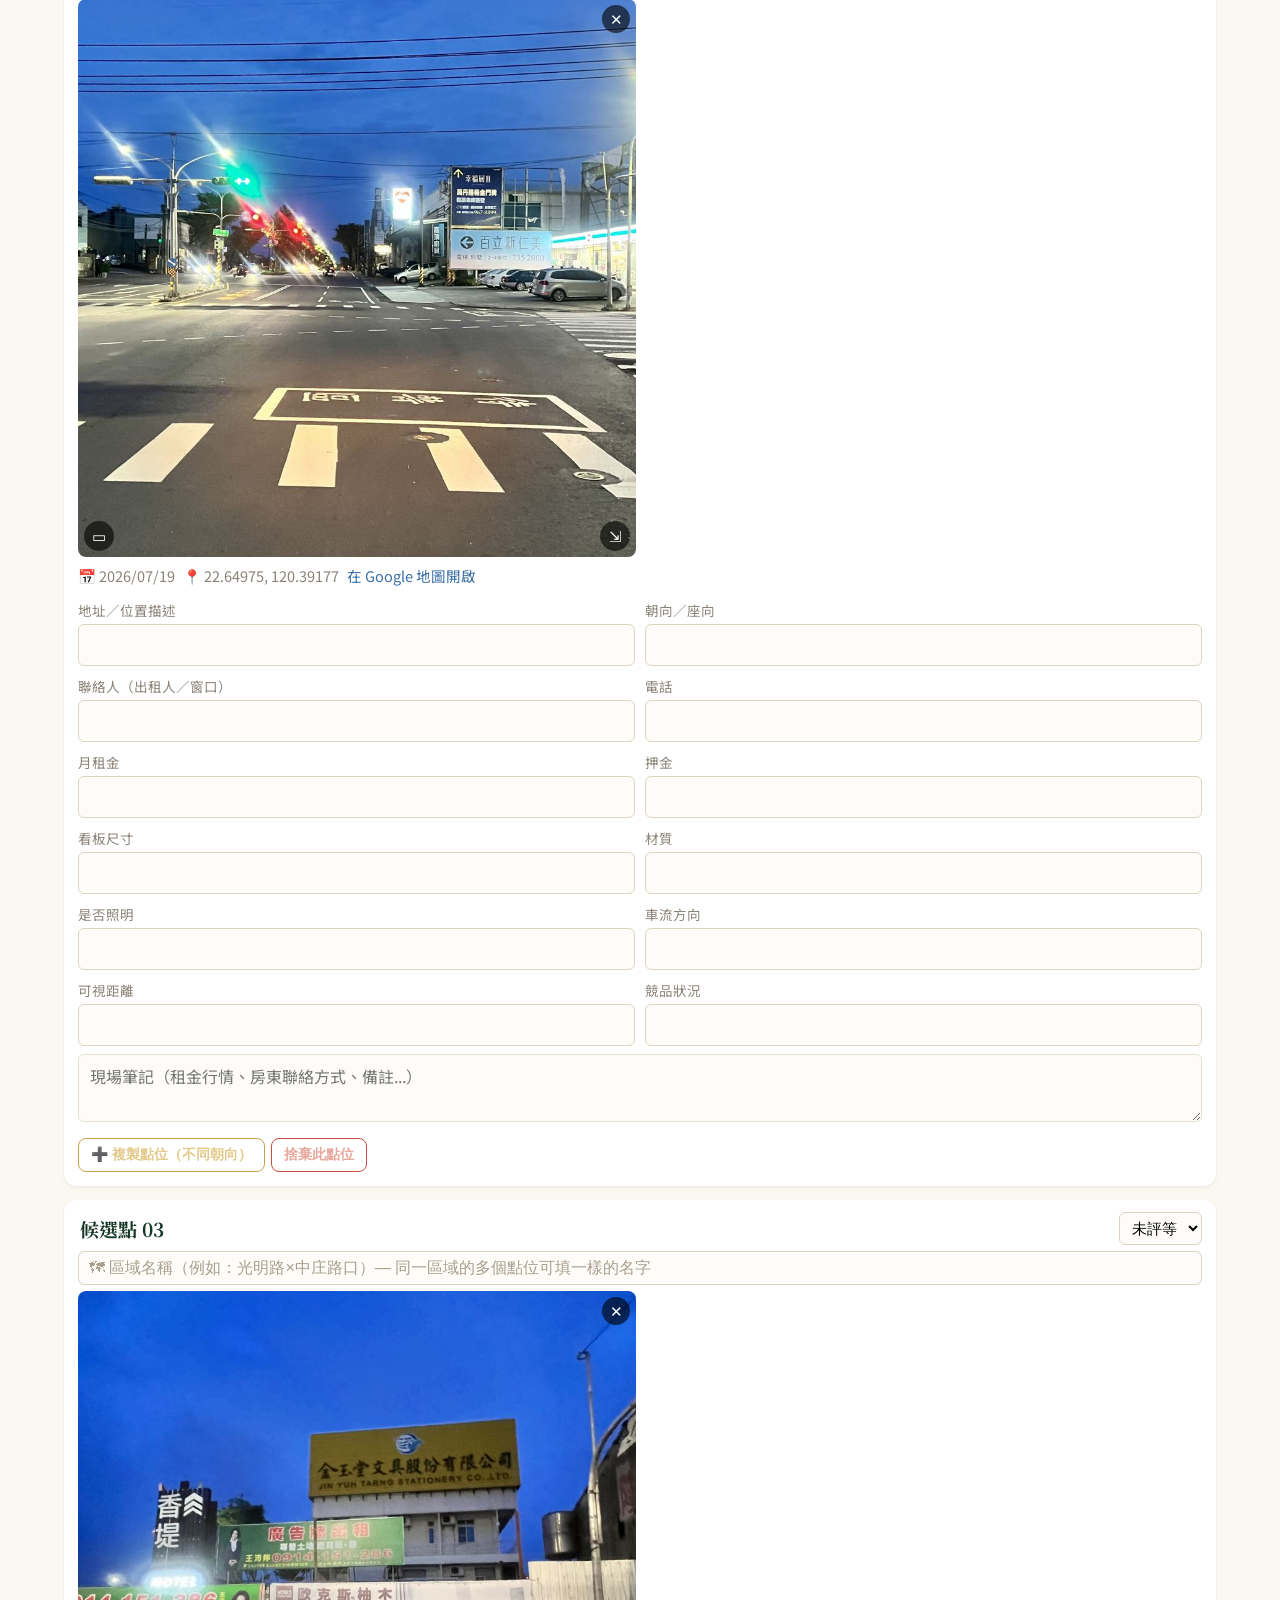
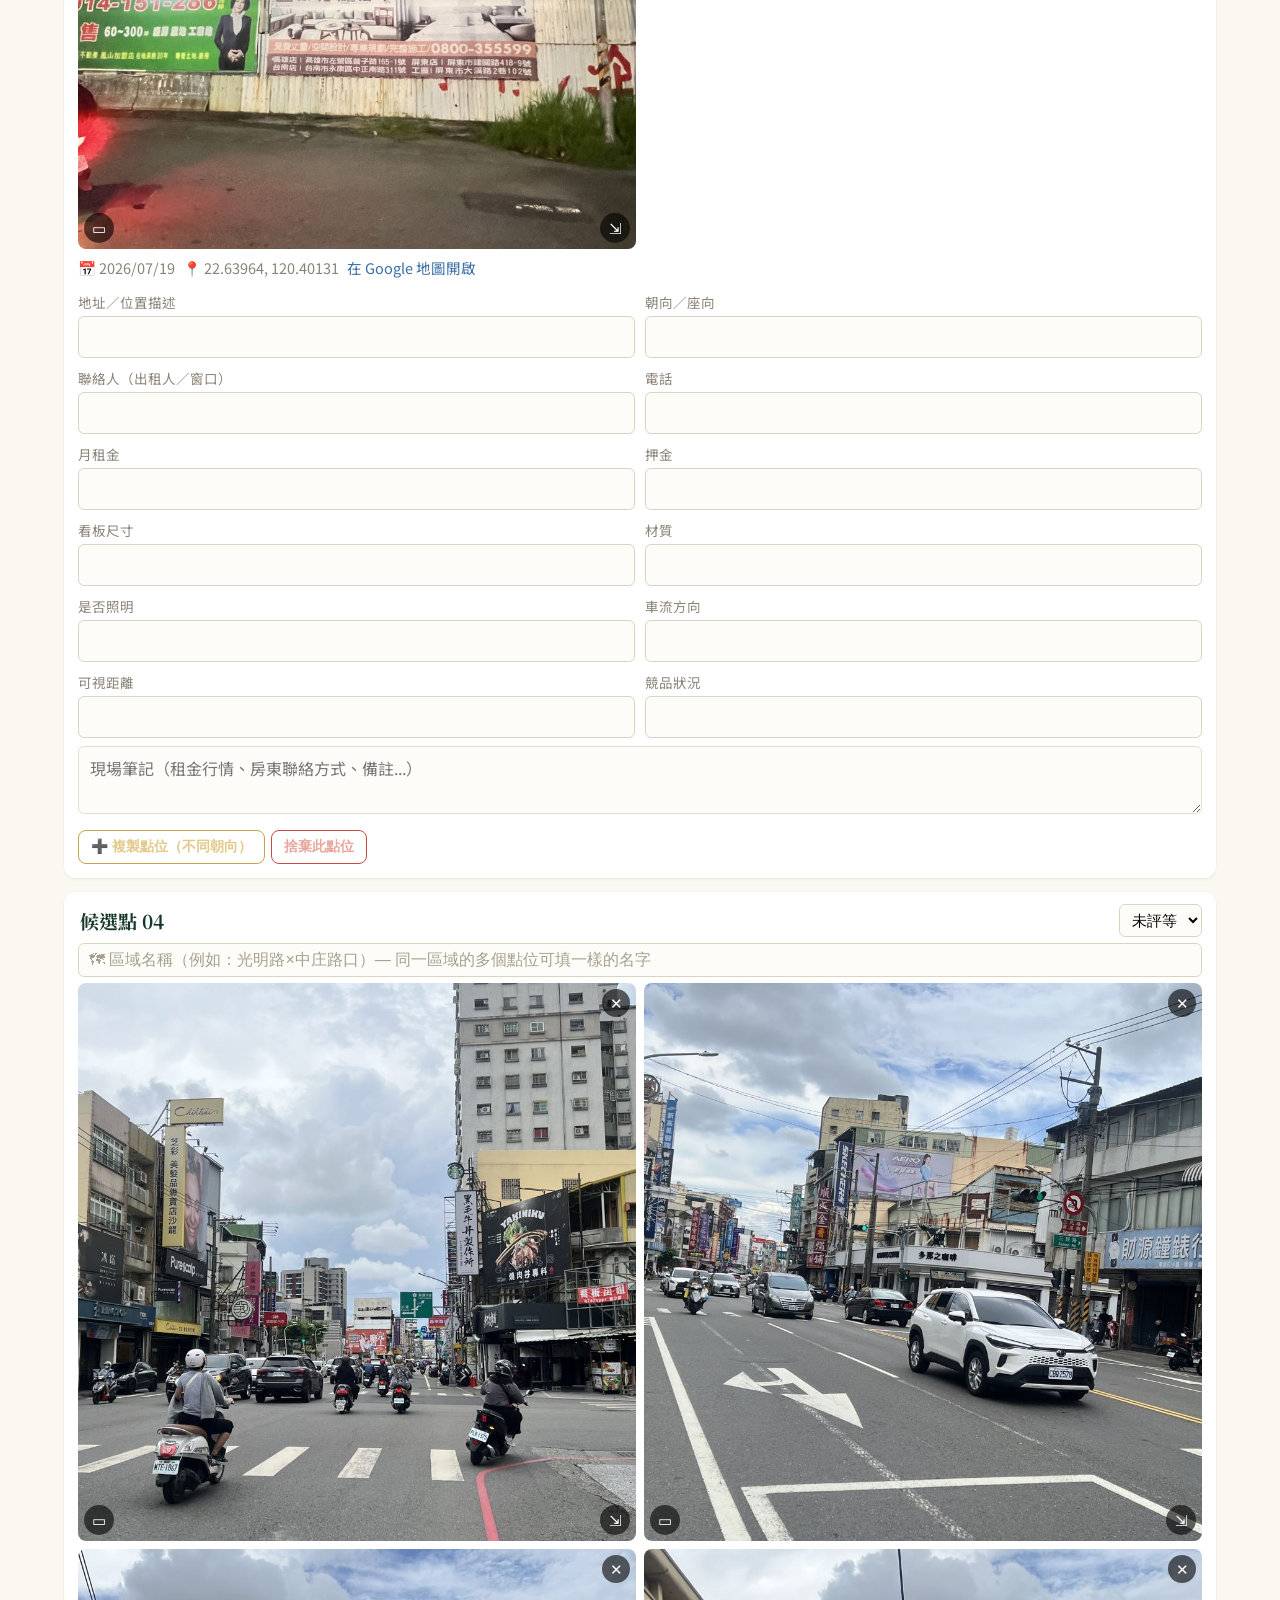
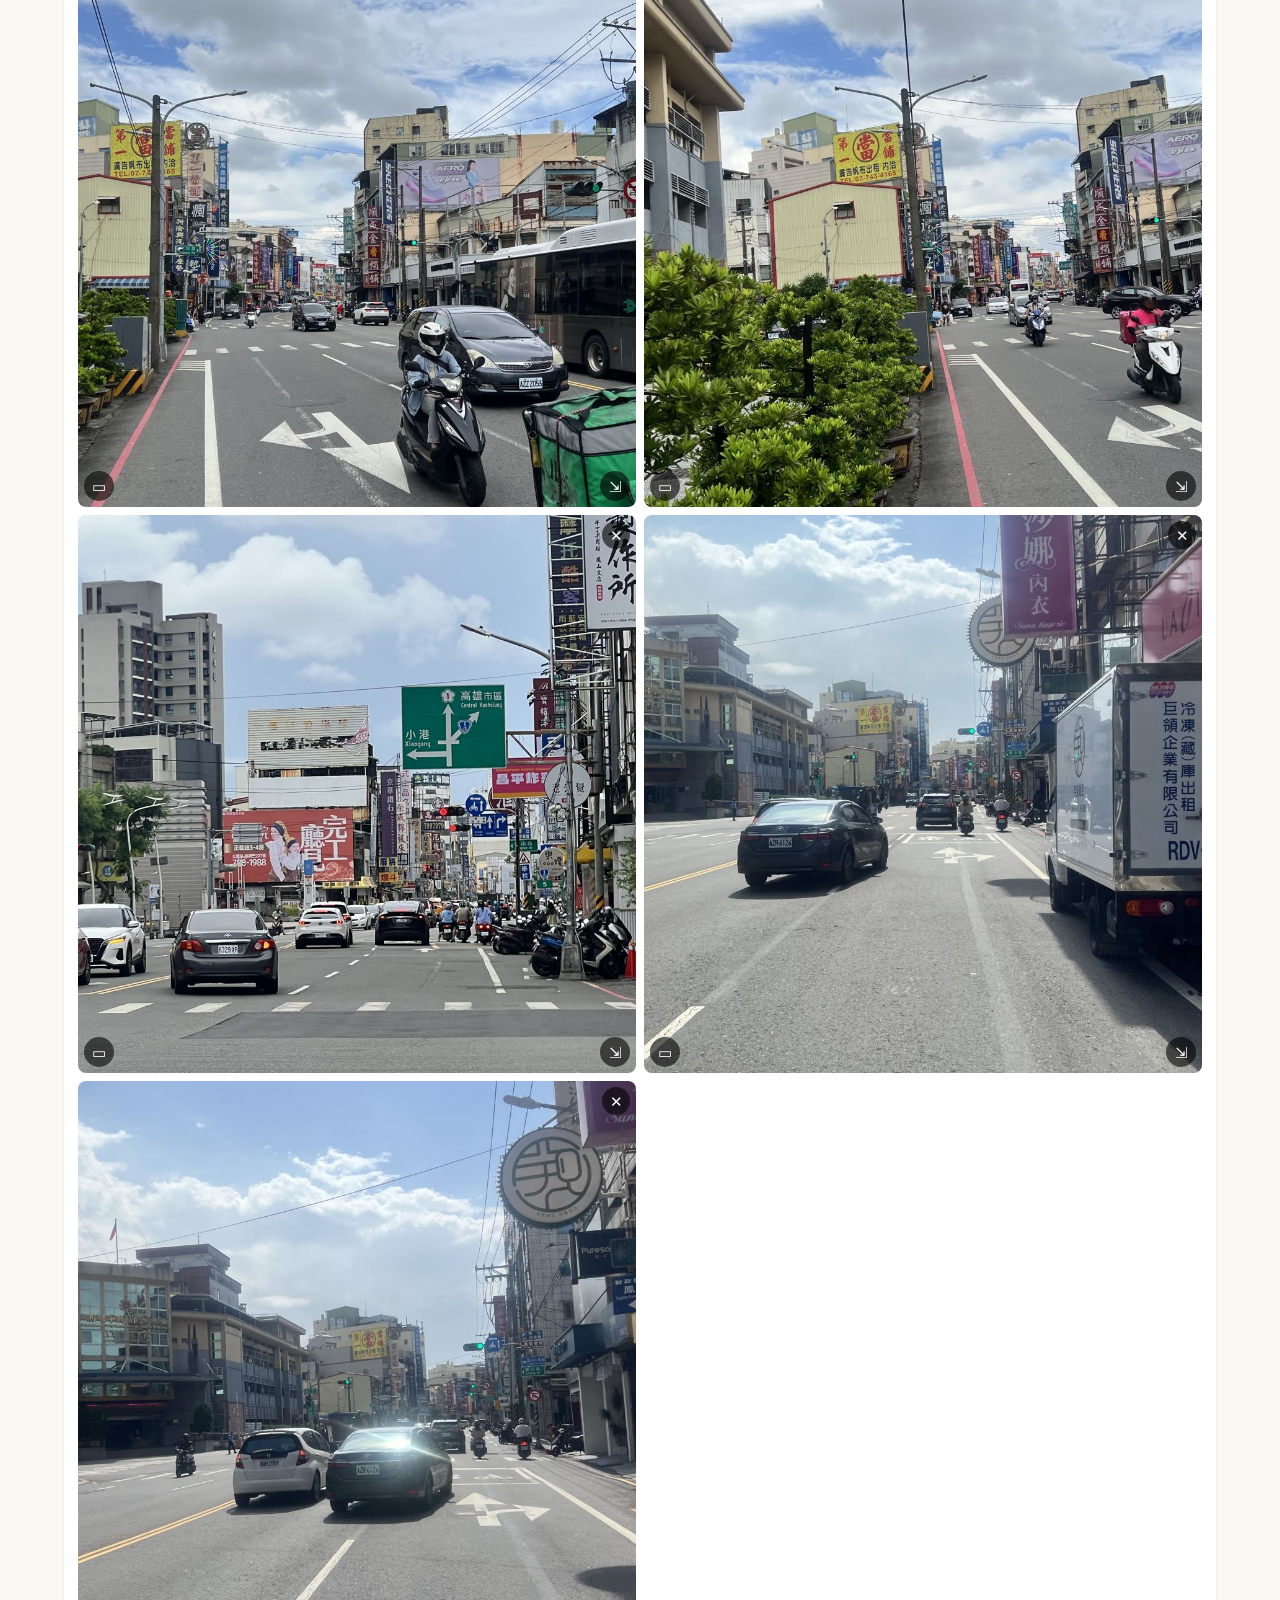
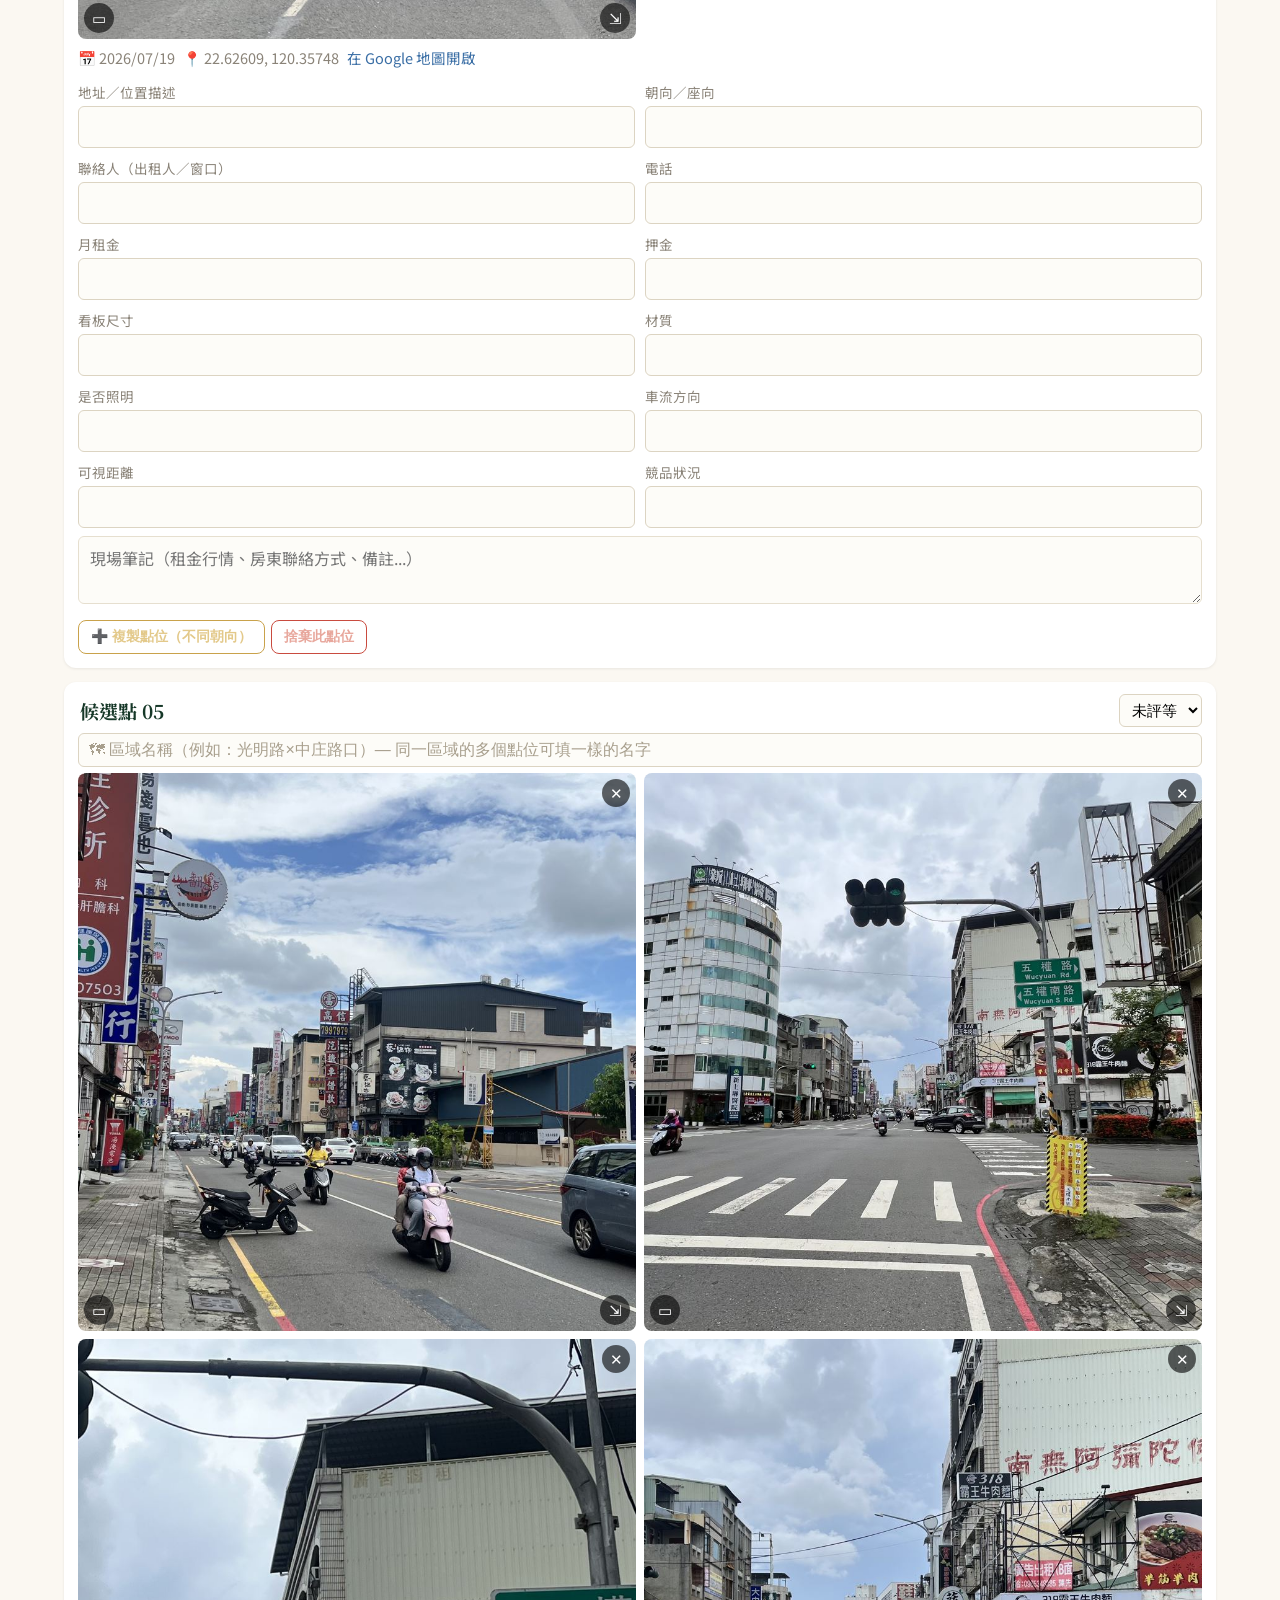
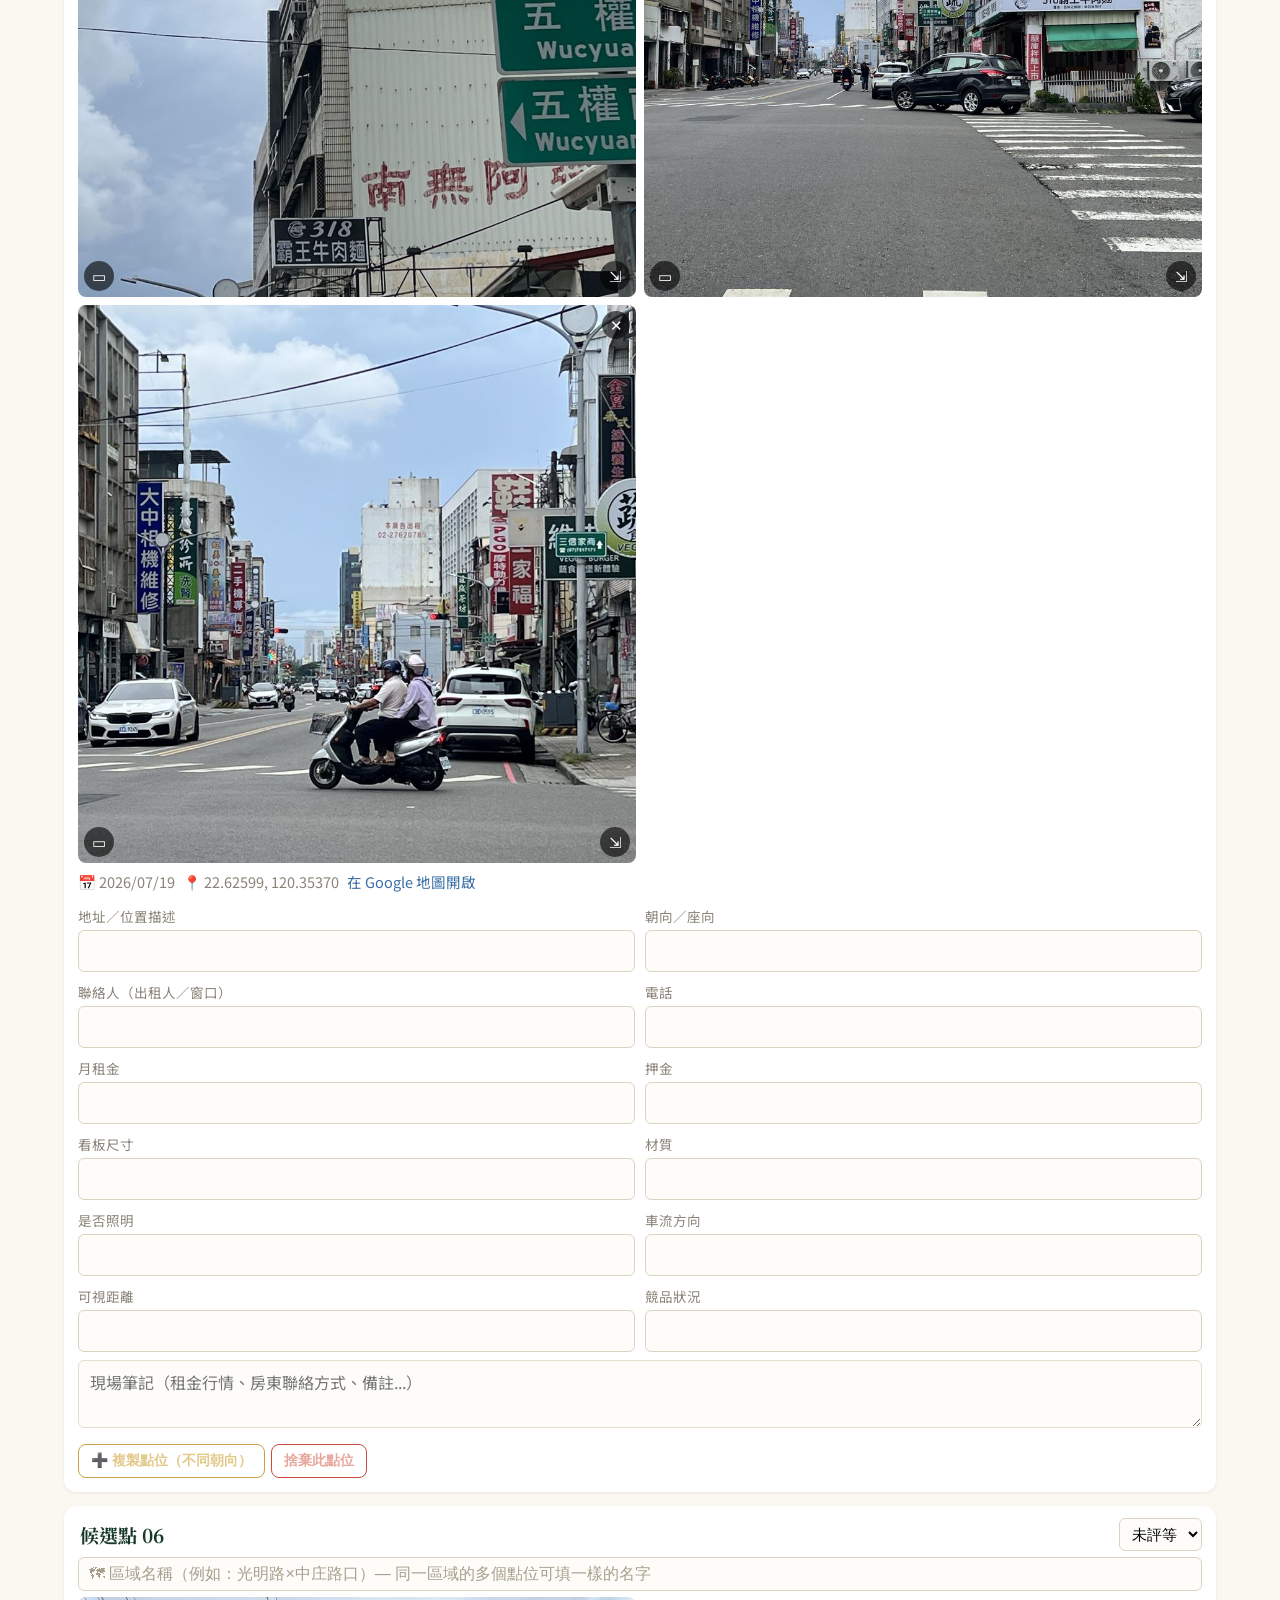
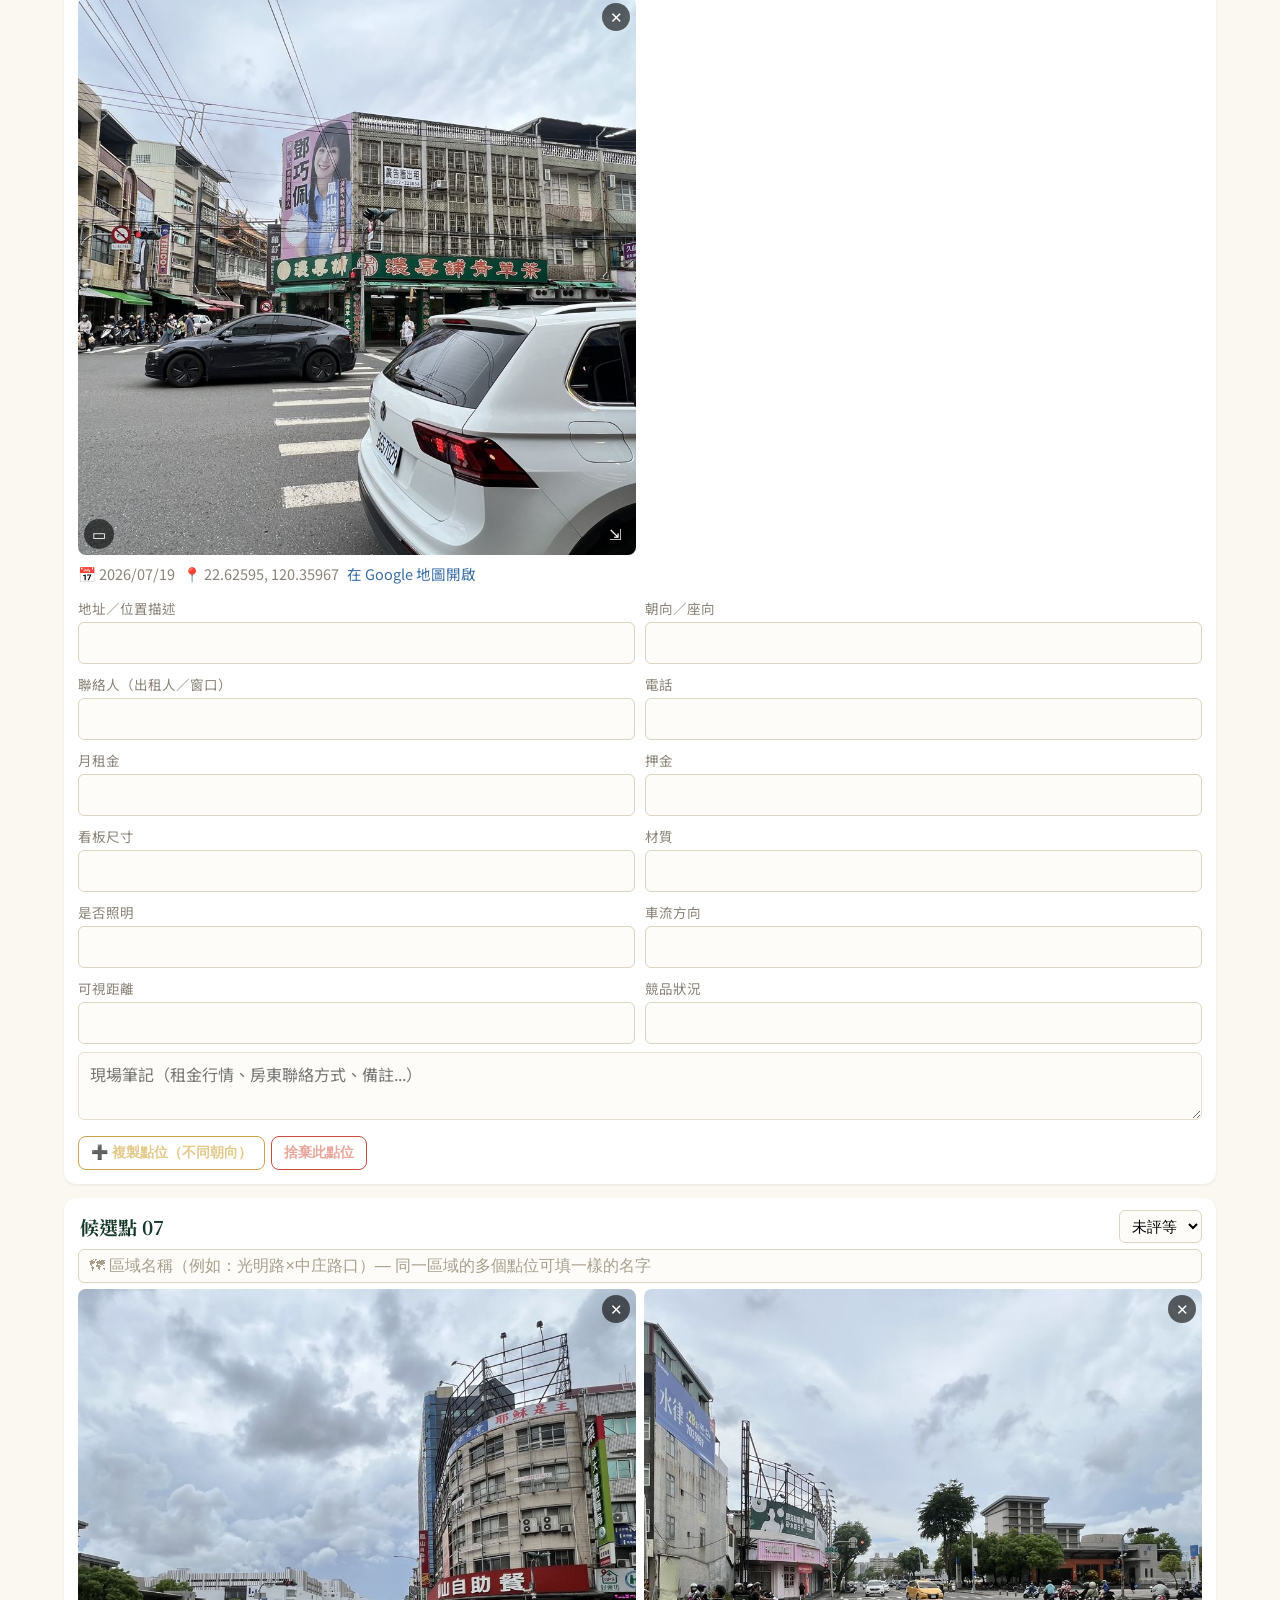
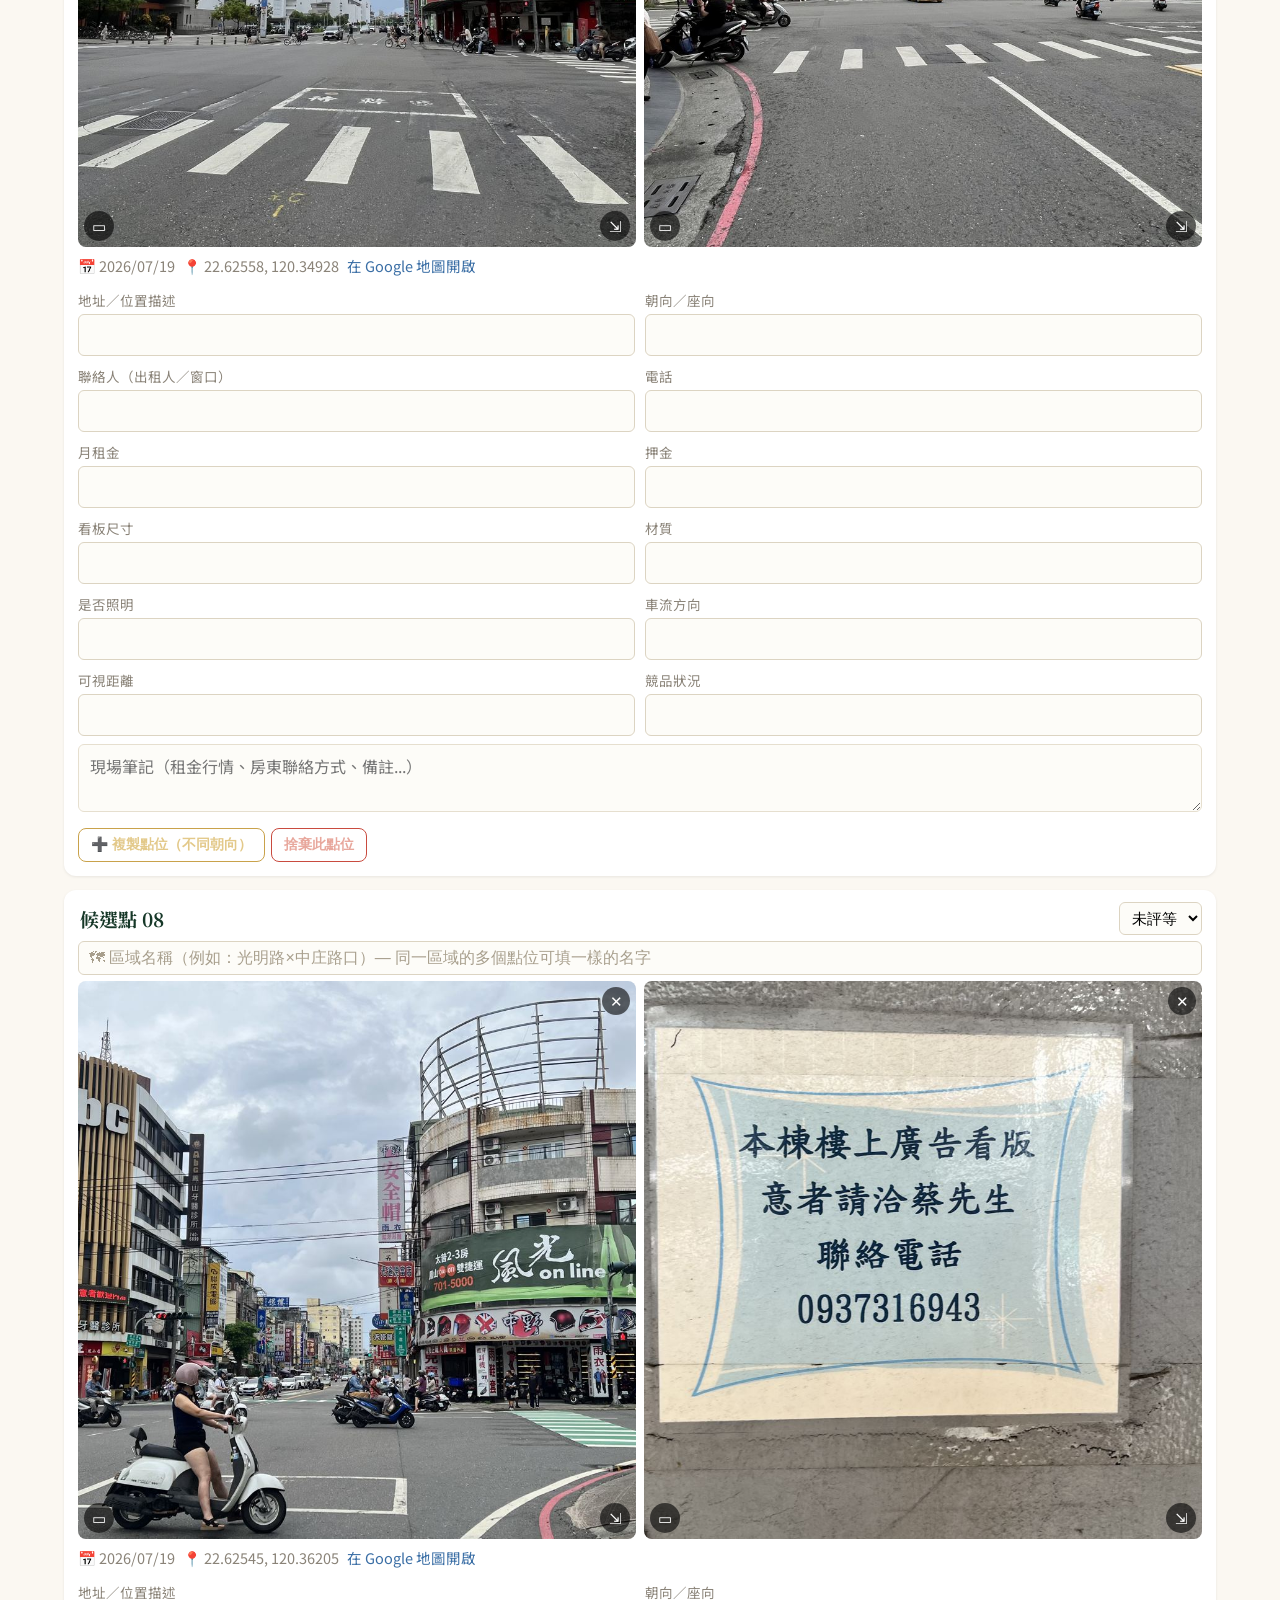
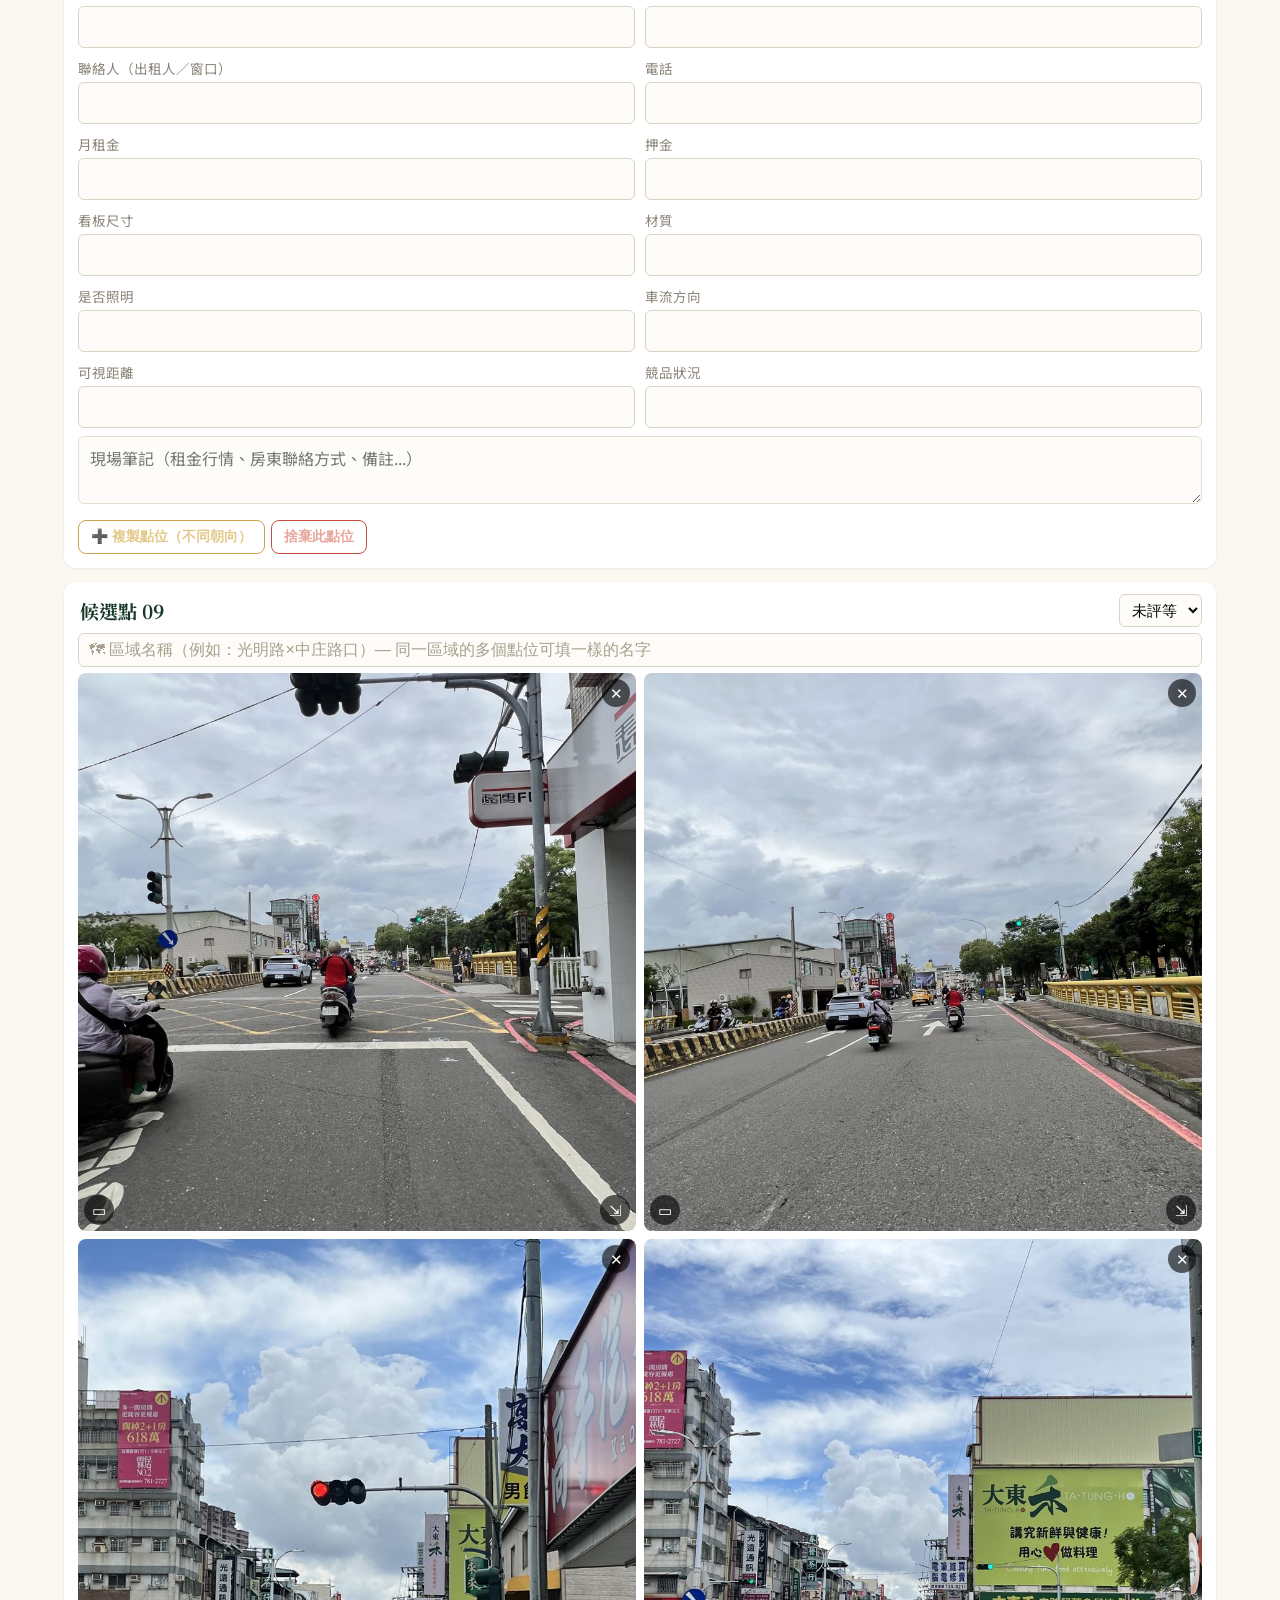
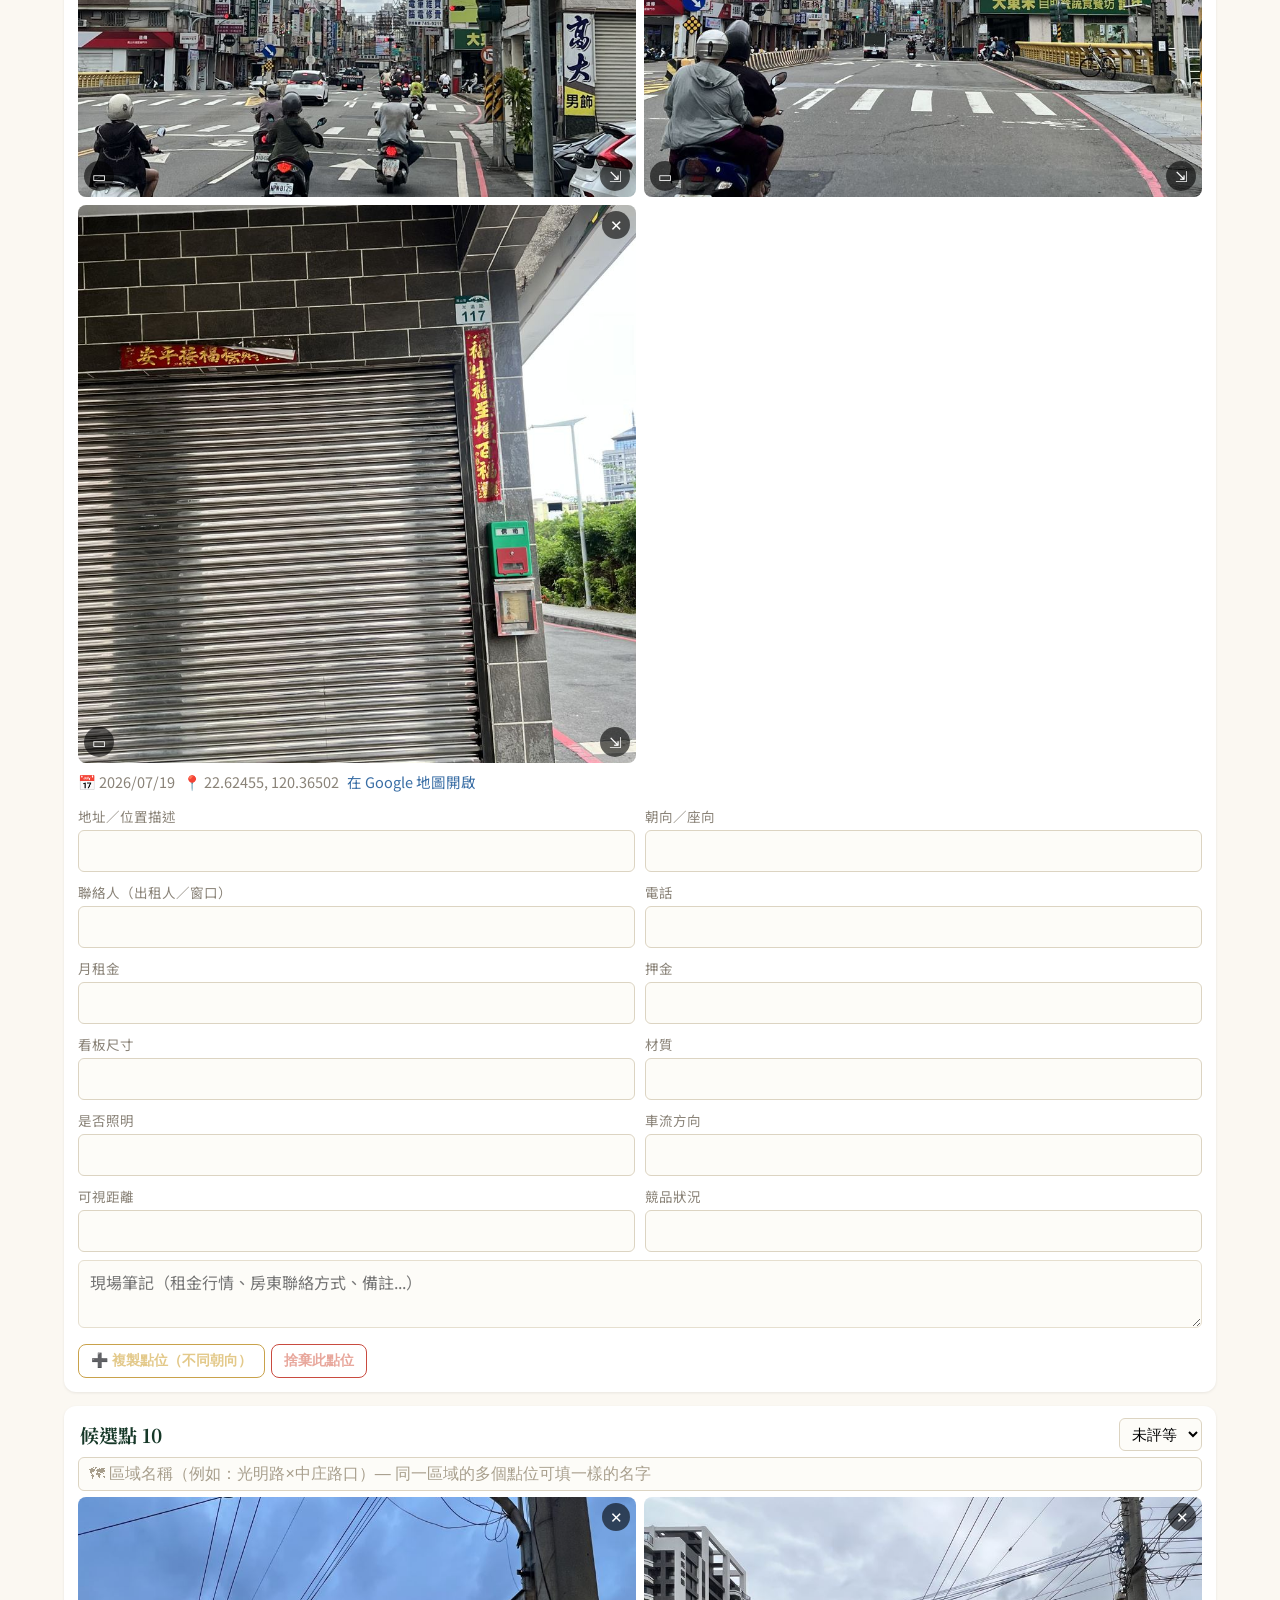
==== commit a5d7dccf: "Make photo X button actually delete, add split-into-own-point action The X button previously only so" ====
--- a/index.html
+++ b/index.html
@@ -58,11 +58,6 @@
     position:absolute;top:6px;right:6px;background:rgba(0,0,0,.6);color:#fff;border:none;
     width:28px;height:28px;border-radius:50%;font-size:15px;line-height:1;cursor:pointer;
   }
-  .thumb.discarded{opacity:.3;}
-  .thumb.discarded::after{
-    content:'✕';position:absolute;inset:0;display:flex;align-items:center;justify-content:center;
-    color:#c94b3f;font-size:36px;font-weight:900;
-  }
   .meta-row{
     padding:8px 12px 2px;font-size:14.5px;color:#8a8378;display:flex;flex-wrap:wrap;gap:8px;align-items:center;
   }
@@ -107,7 +102,7 @@
   .lightbox-stage{position:relative;display:inline-block;line-height:0;}
   .lightbox-stage img{
     display:block;border-radius:8px;
-    max-width:88vw;max-height:78vh;
+    max-width:95vw;max-height:92vh;
   }
   .lightbox-boxes{position:absolute;inset:0;}
   .lightbox .close{
--- a/assets/css/style.css
+++ b/assets/css/style.css
@@ -137,6 +137,11 @@
   background:rgba(0,0,0,.6);color:#fff;border:none;
   width:30px;height:30px;border-radius:50%;font-size:15px;line-height:1;cursor:pointer;
 }
+button.split-mark{
+  position:absolute;bottom:6px;right:6px;
+  background:rgba(0,0,0,.6);color:#fff;border:none;
+  width:30px;height:30px;border-radius:50%;font-size:15px;line-height:1;cursor:pointer;
+}
 .box-outline{
   position:absolute;border:2px solid #e0393e;background:rgba(224,57,62,.15);
   box-sizing:border-box;pointer-events:none;
@@ -155,7 +160,7 @@
 .annotate-head .btn{margin-left:auto;}
 .annotate-head .close{background:none;border:none;color:#fff;font-size:24px;cursor:pointer;line-height:1;}
 .annotate-stage{position:relative;display:inline-block;line-height:0;}
-.annotate-stage img{display:block;max-width:88vw;max-height:64vh;}
+.annotate-stage img{display:block;max-width:92vw;max-height:78vh;}
 .annotate-layer{position:absolute;inset:0;touch-action:none;cursor:crosshair;}
 .ann-box{
   position:absolute;border:2px solid #e0393e;background:rgba(224,57,62,.18);
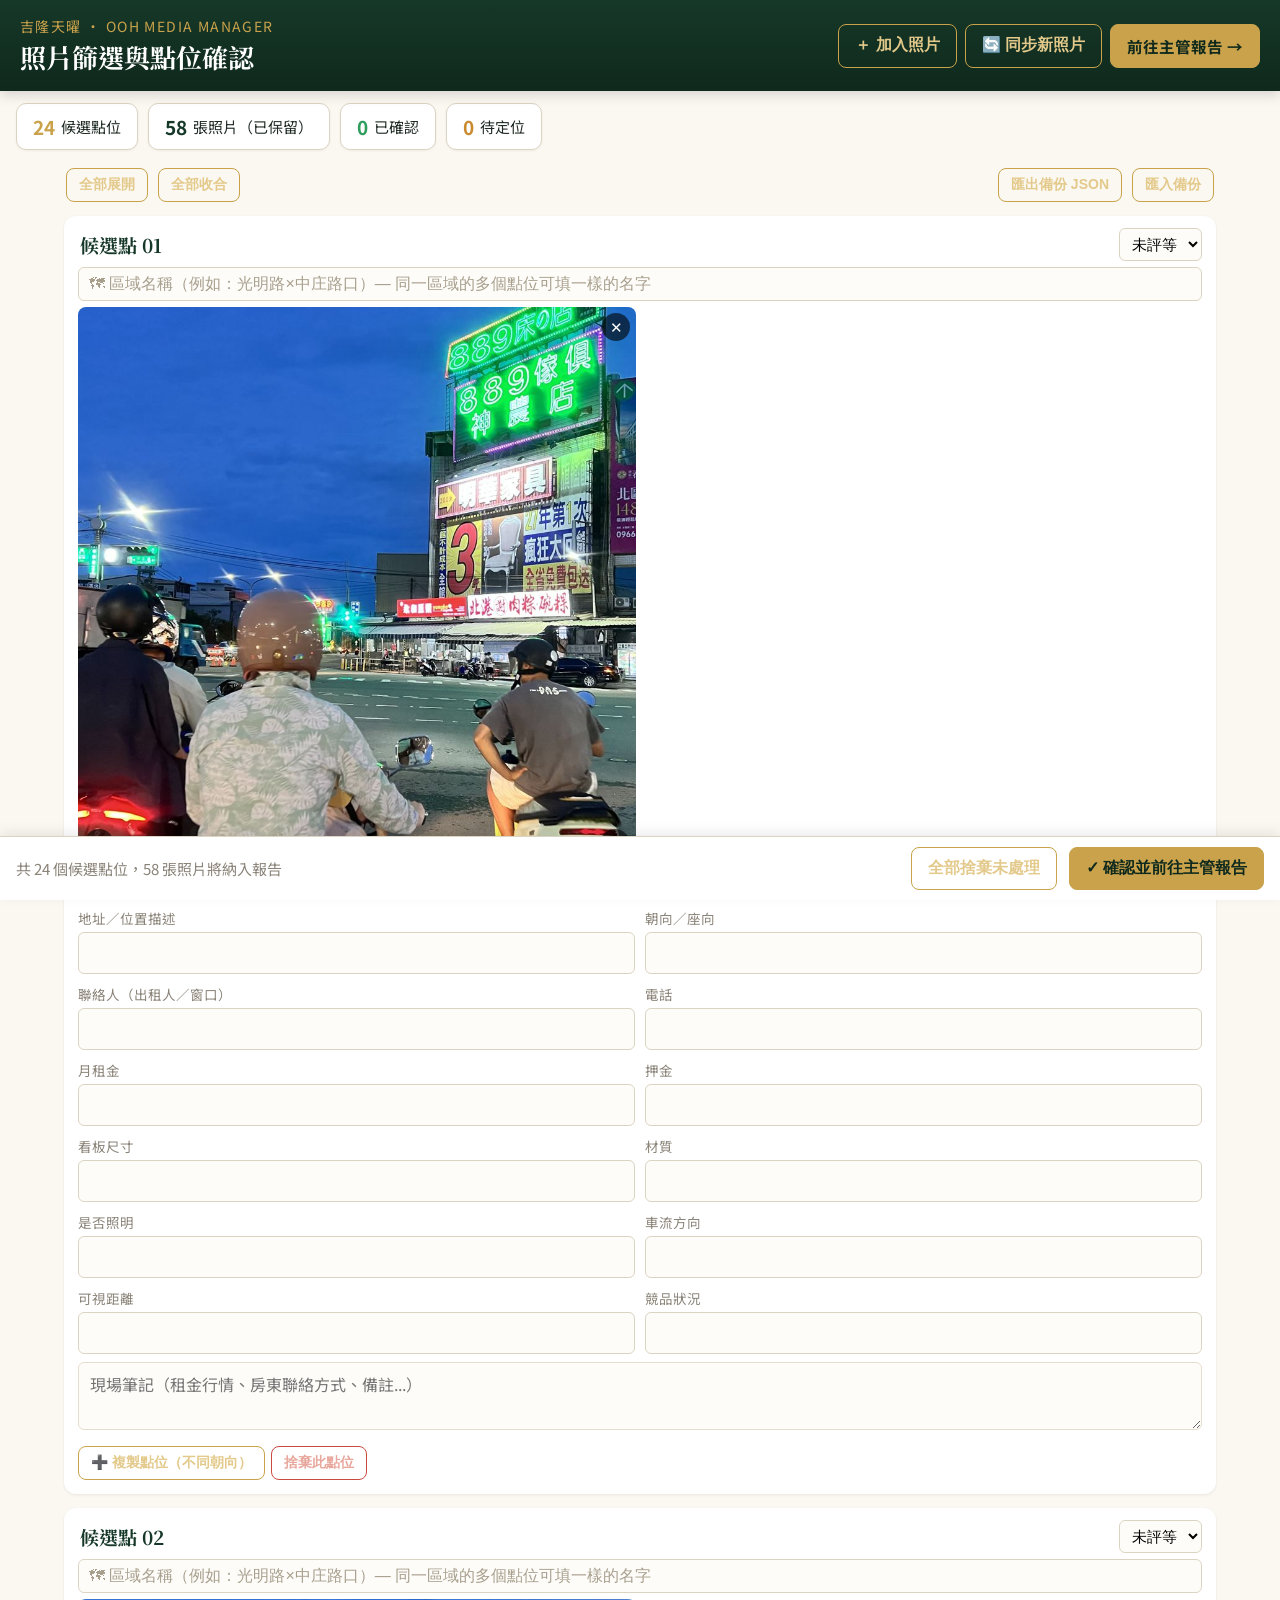
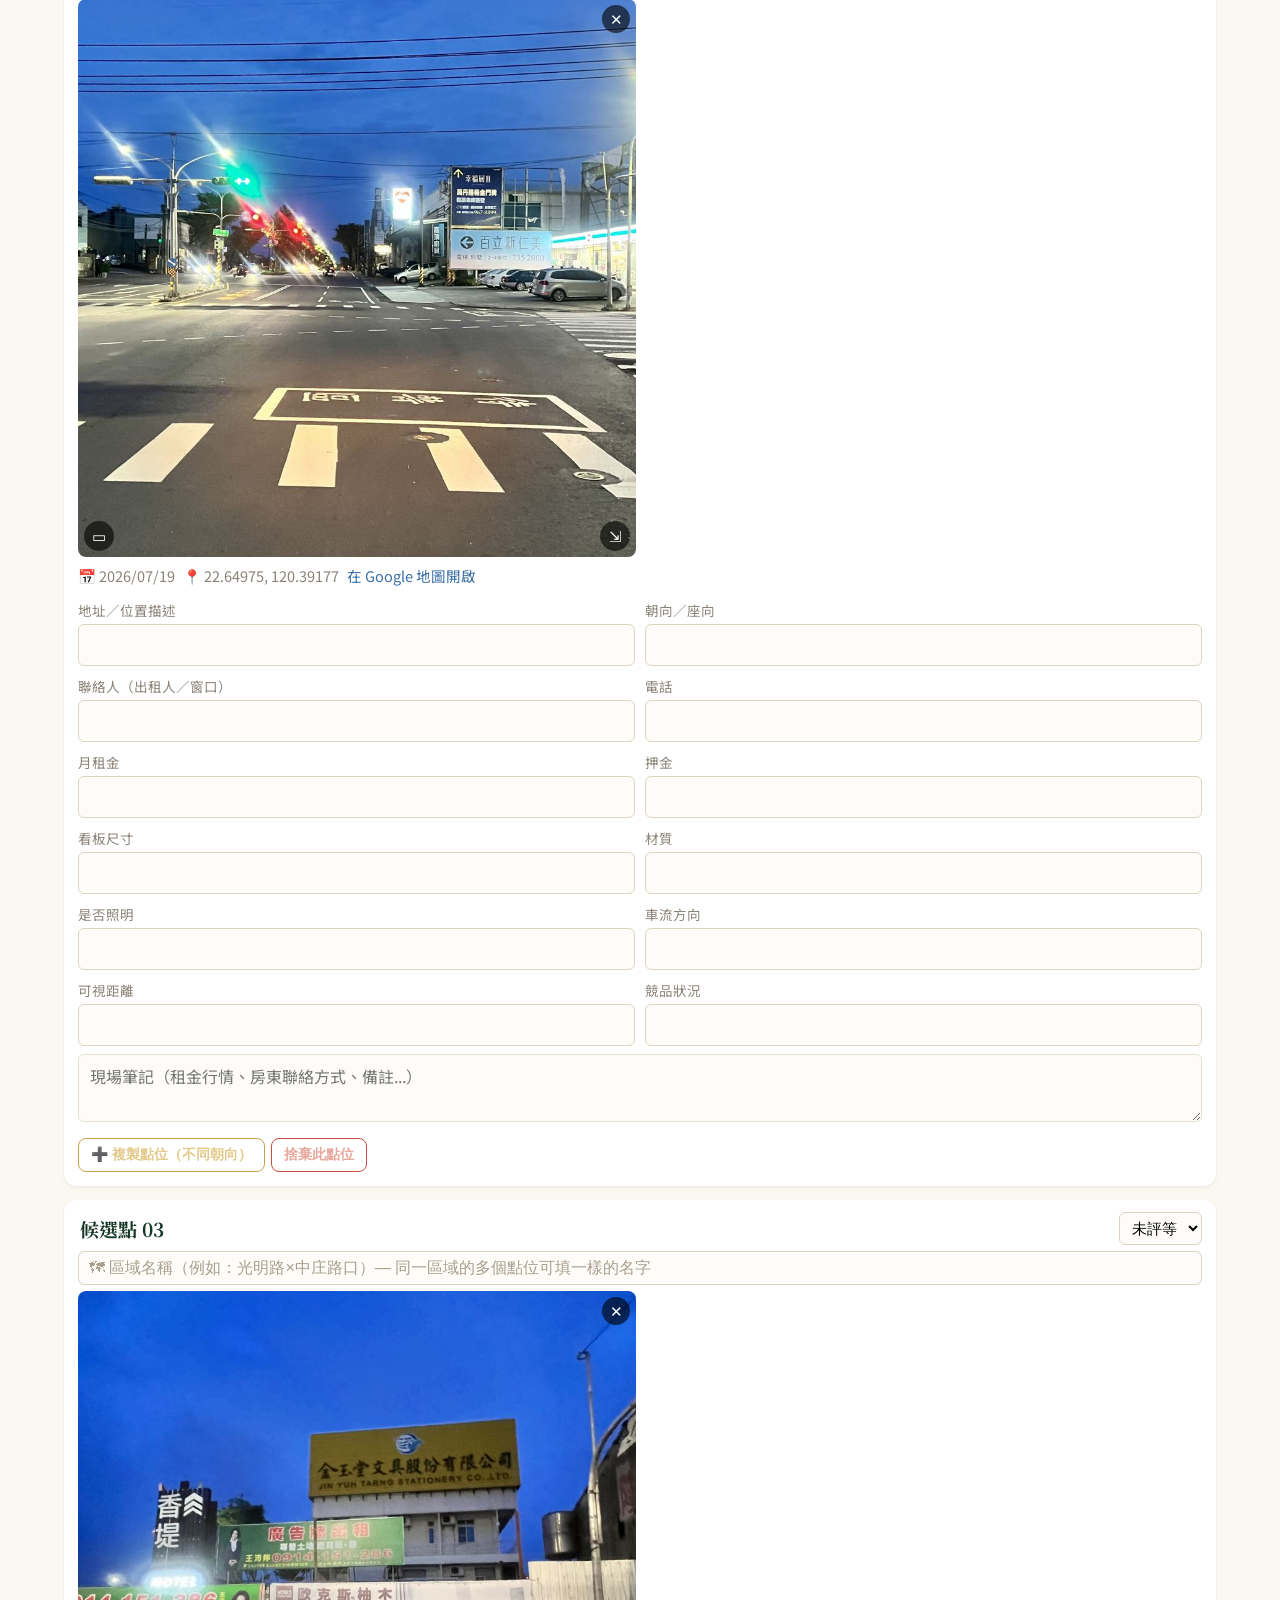
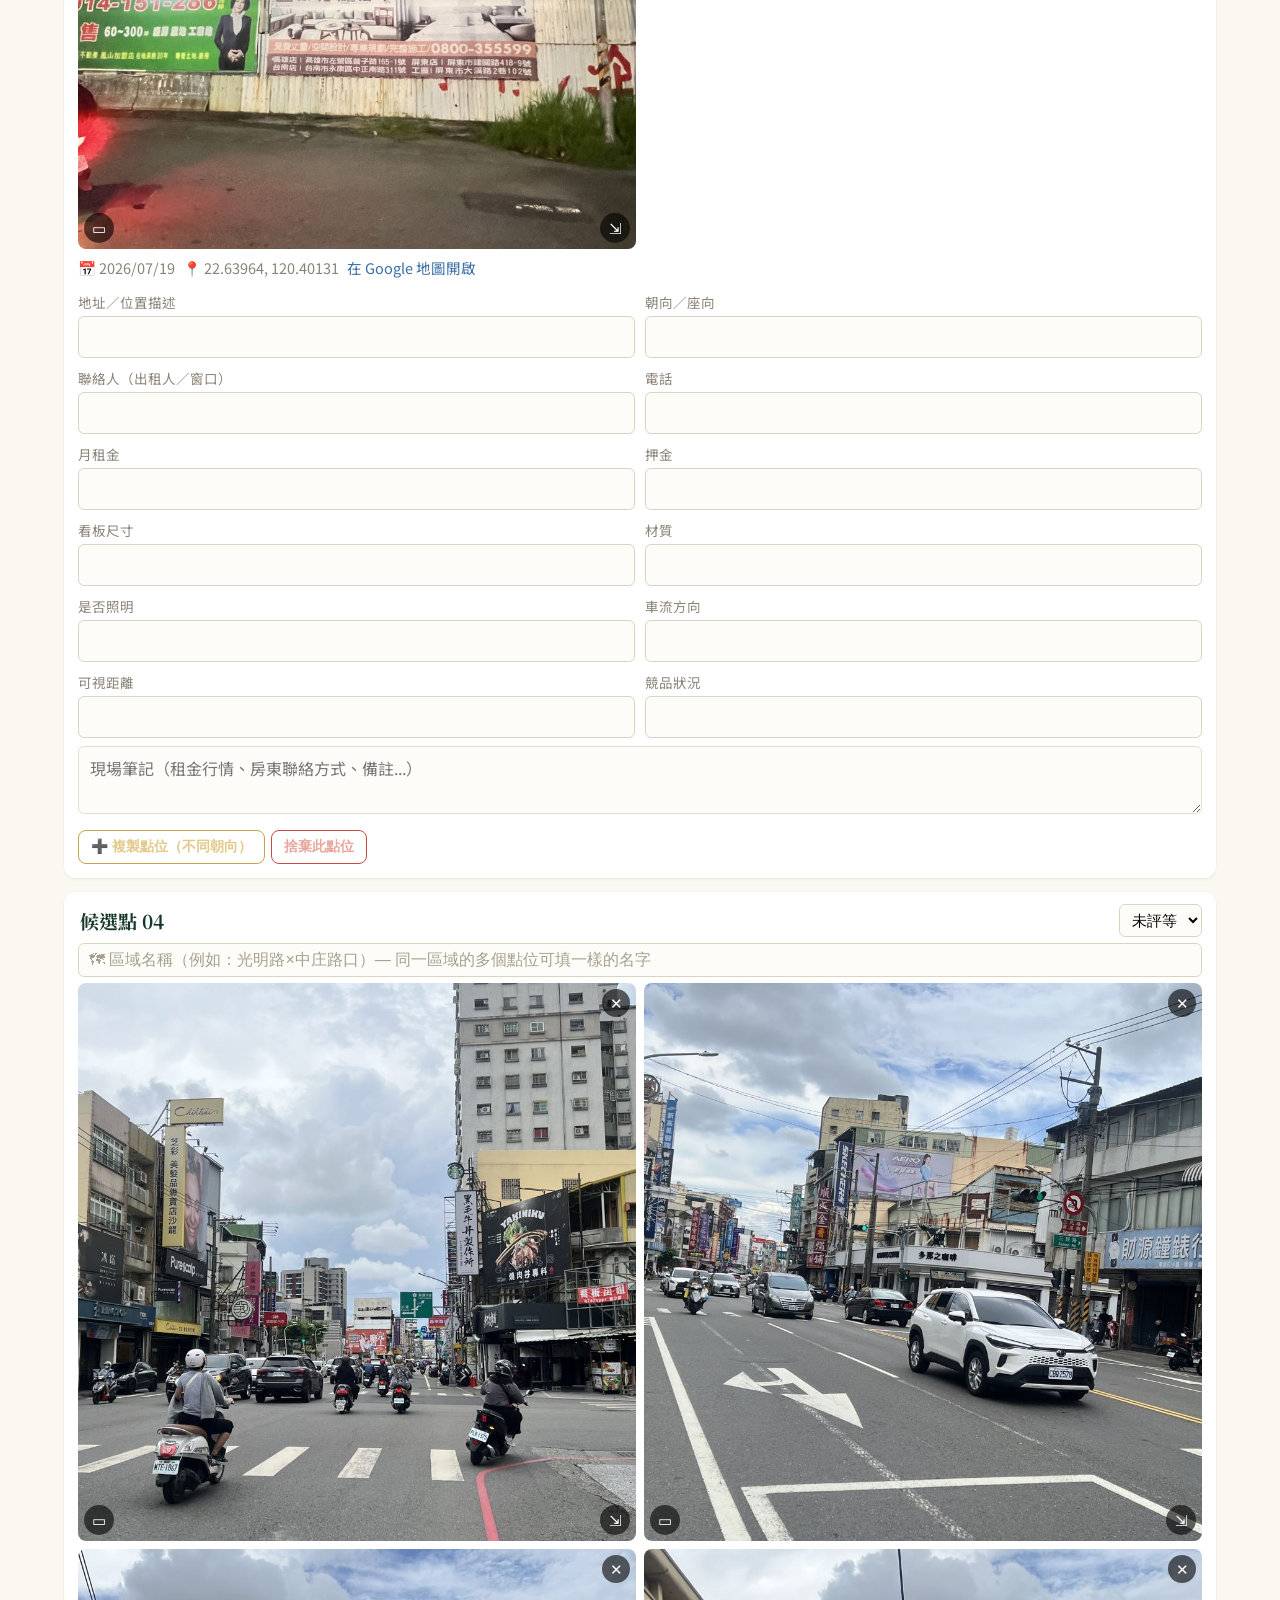
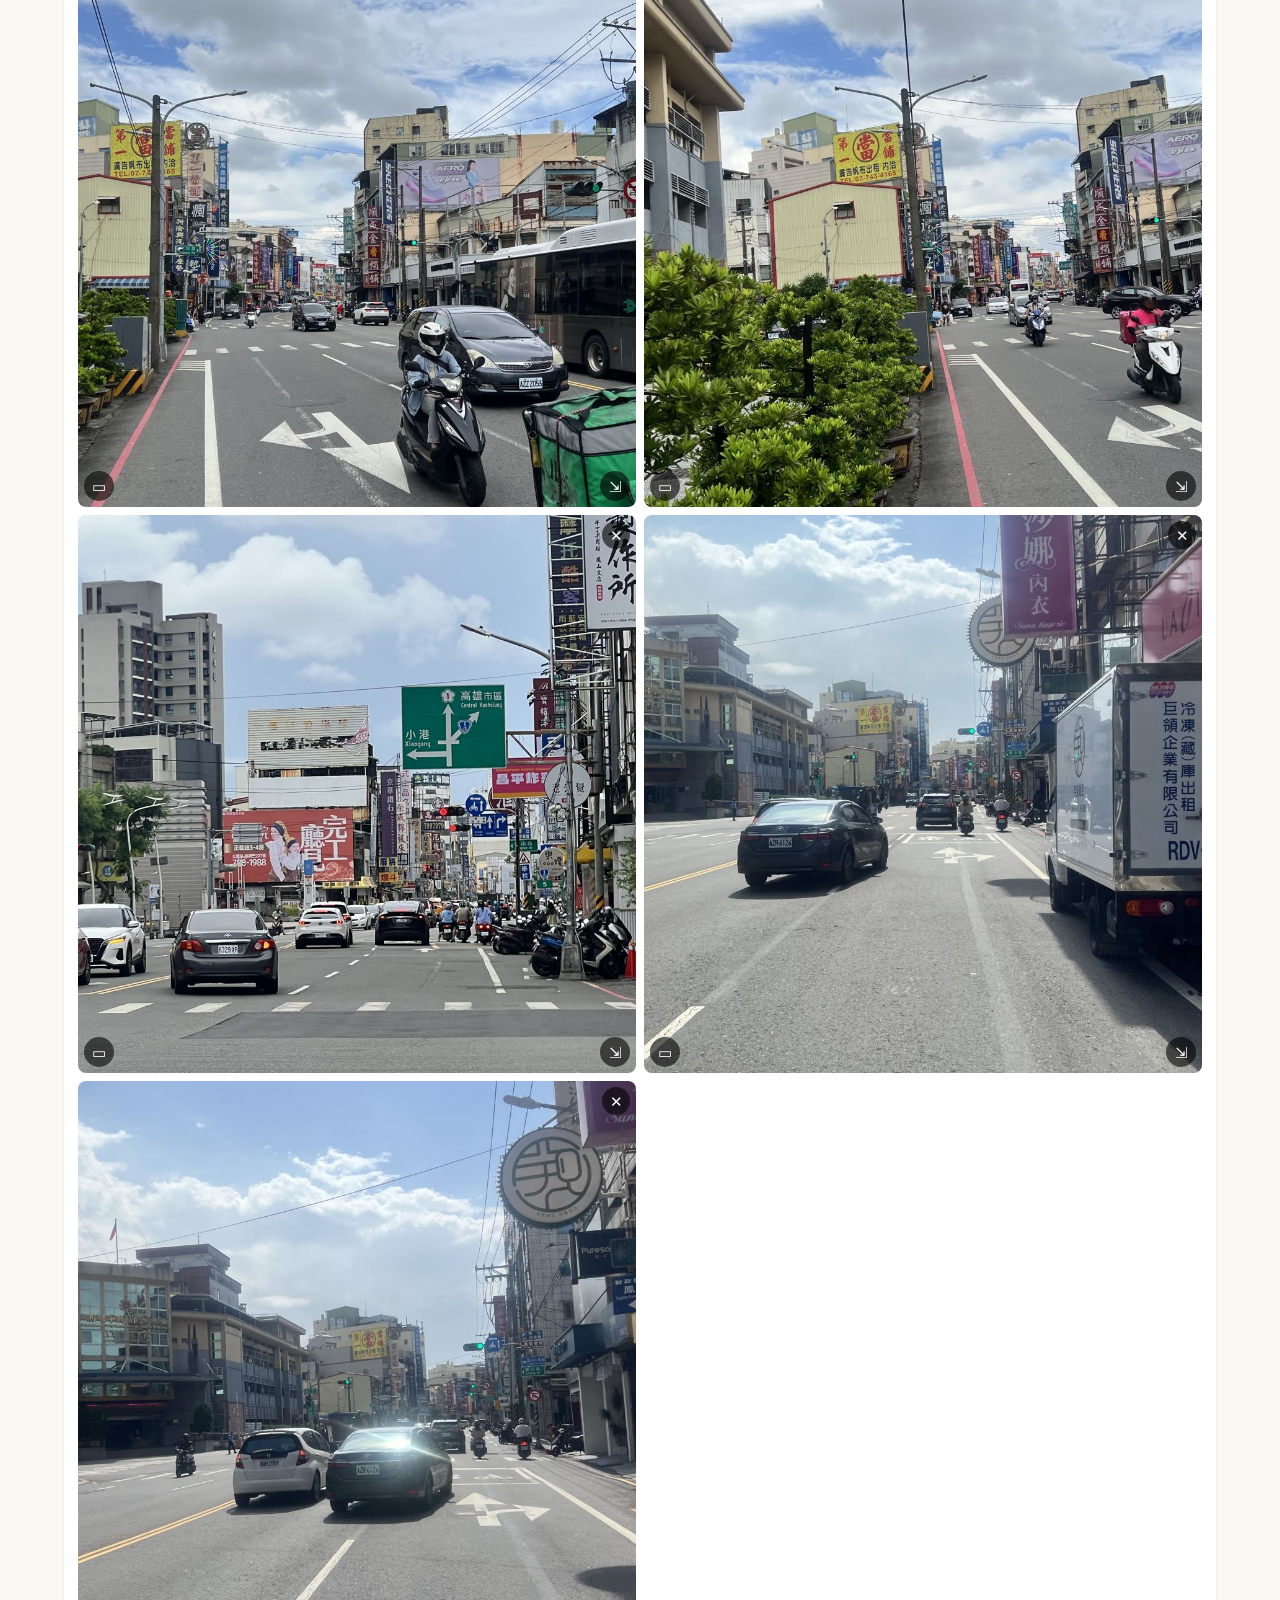
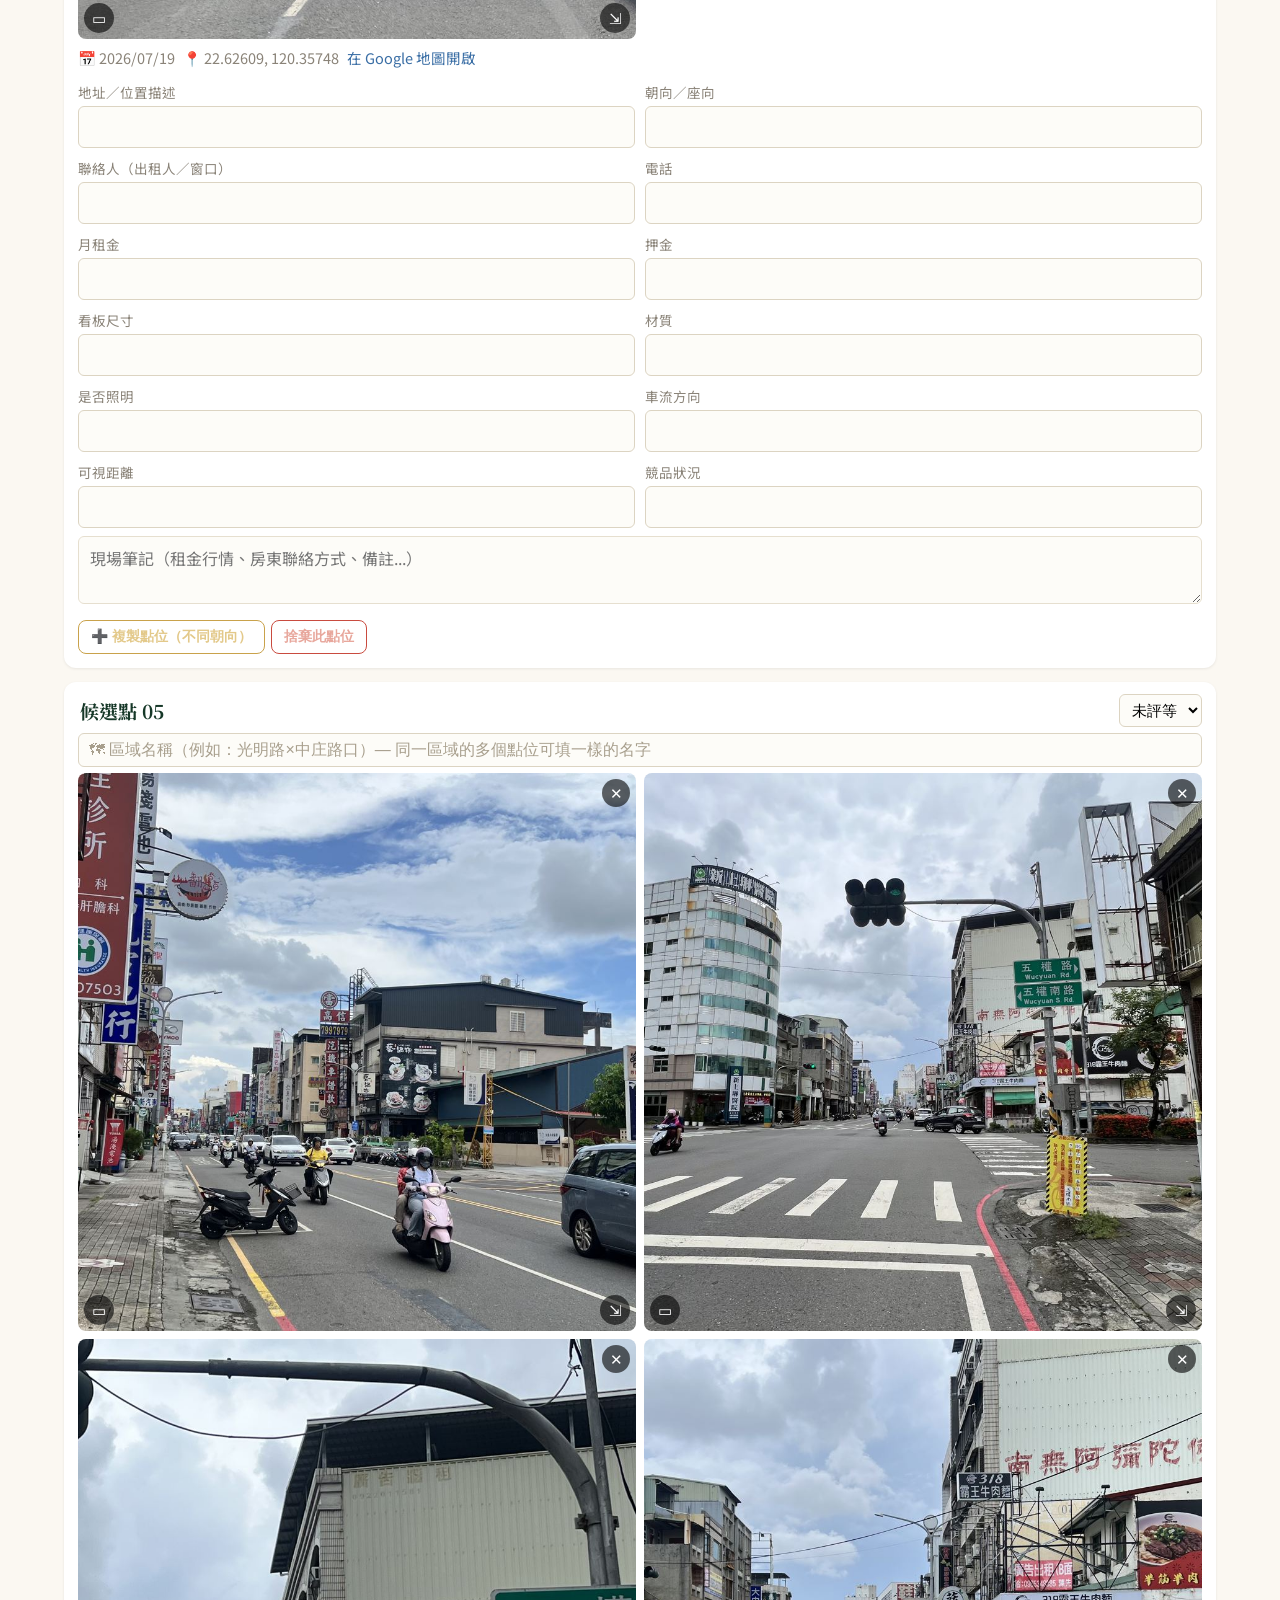
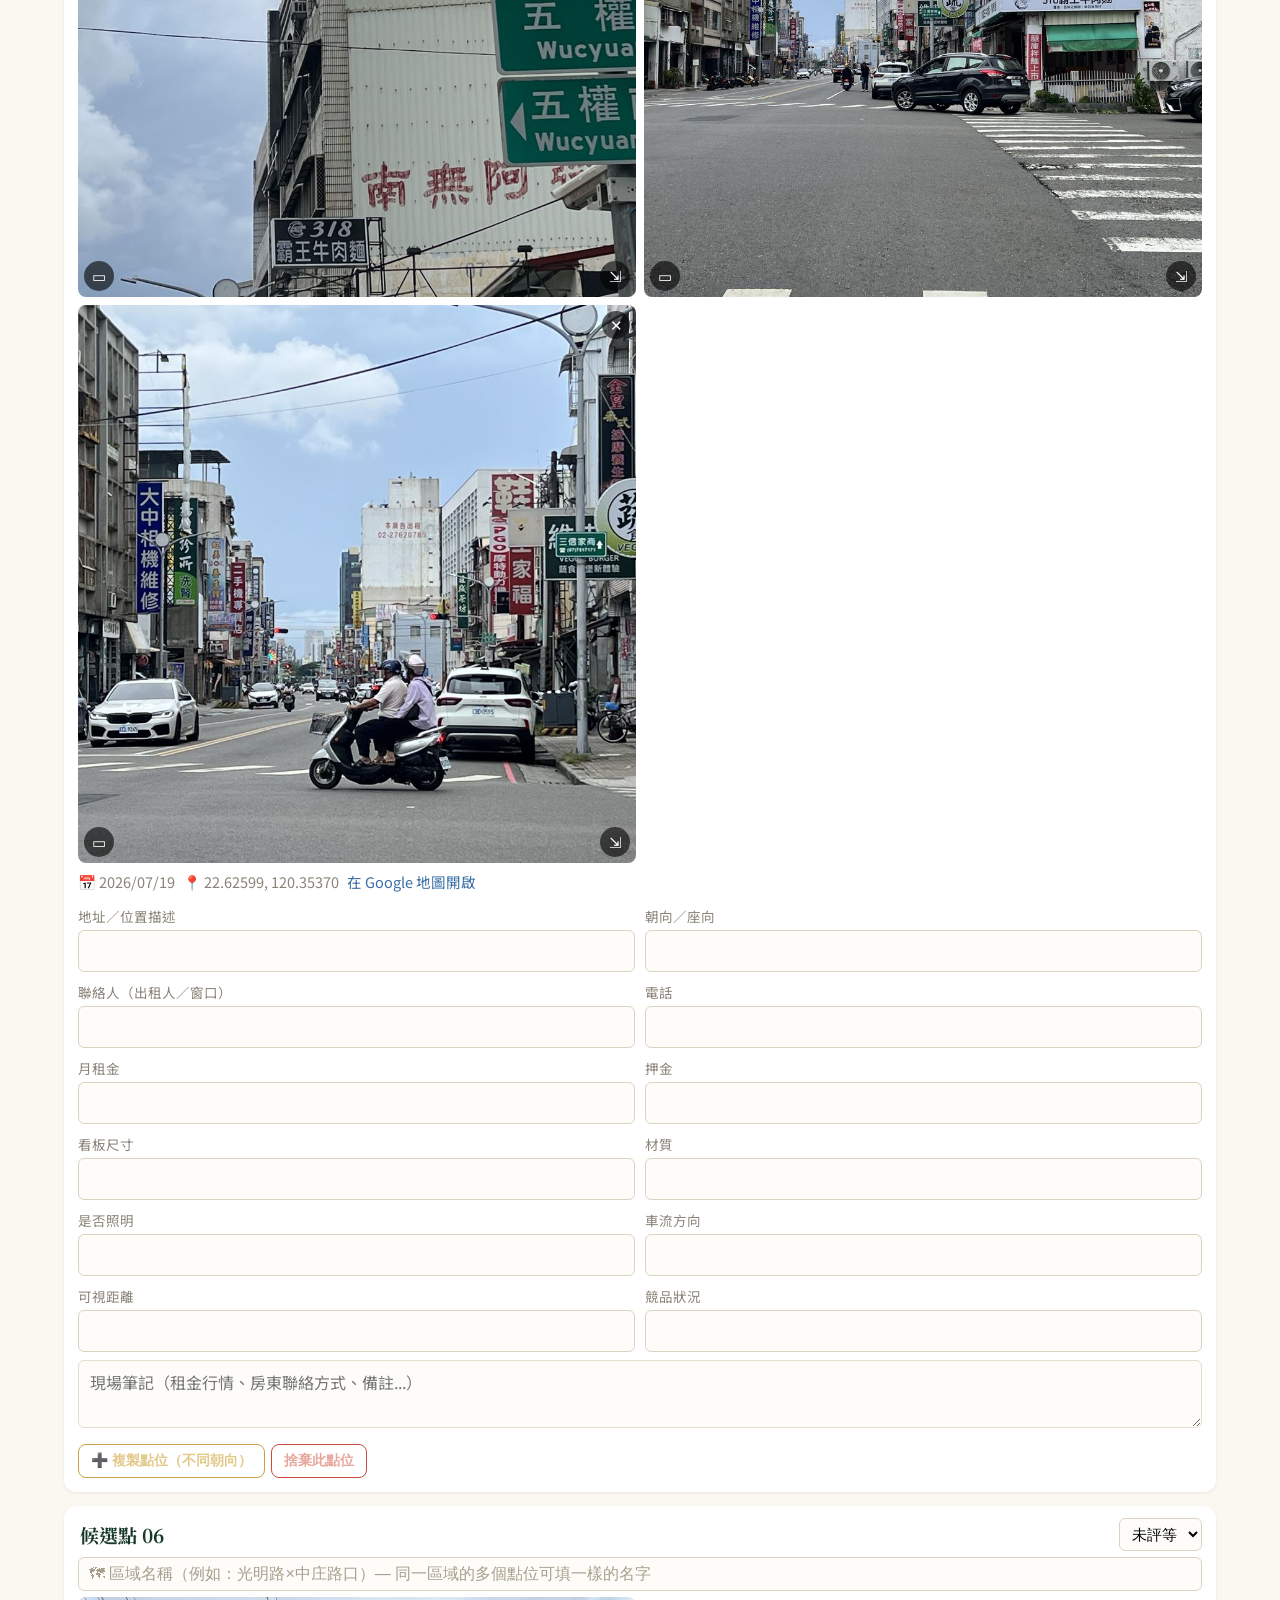
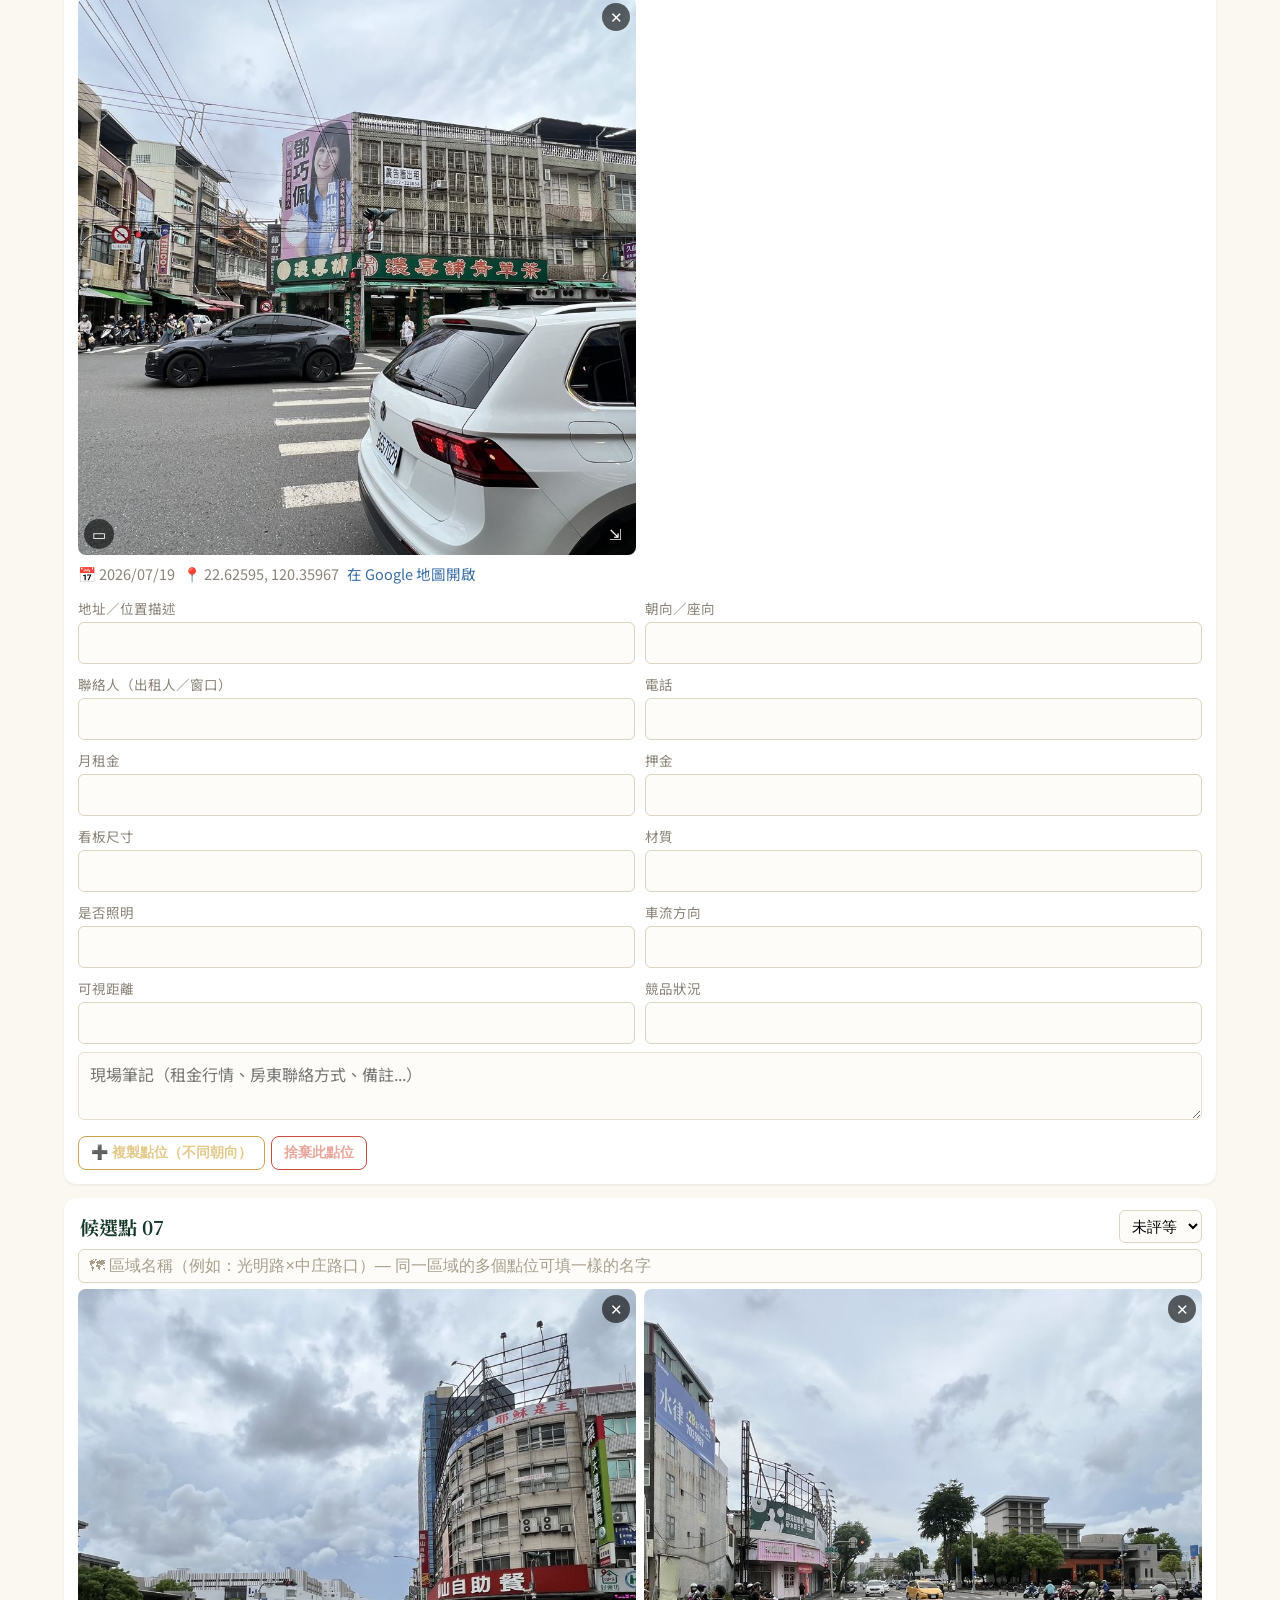
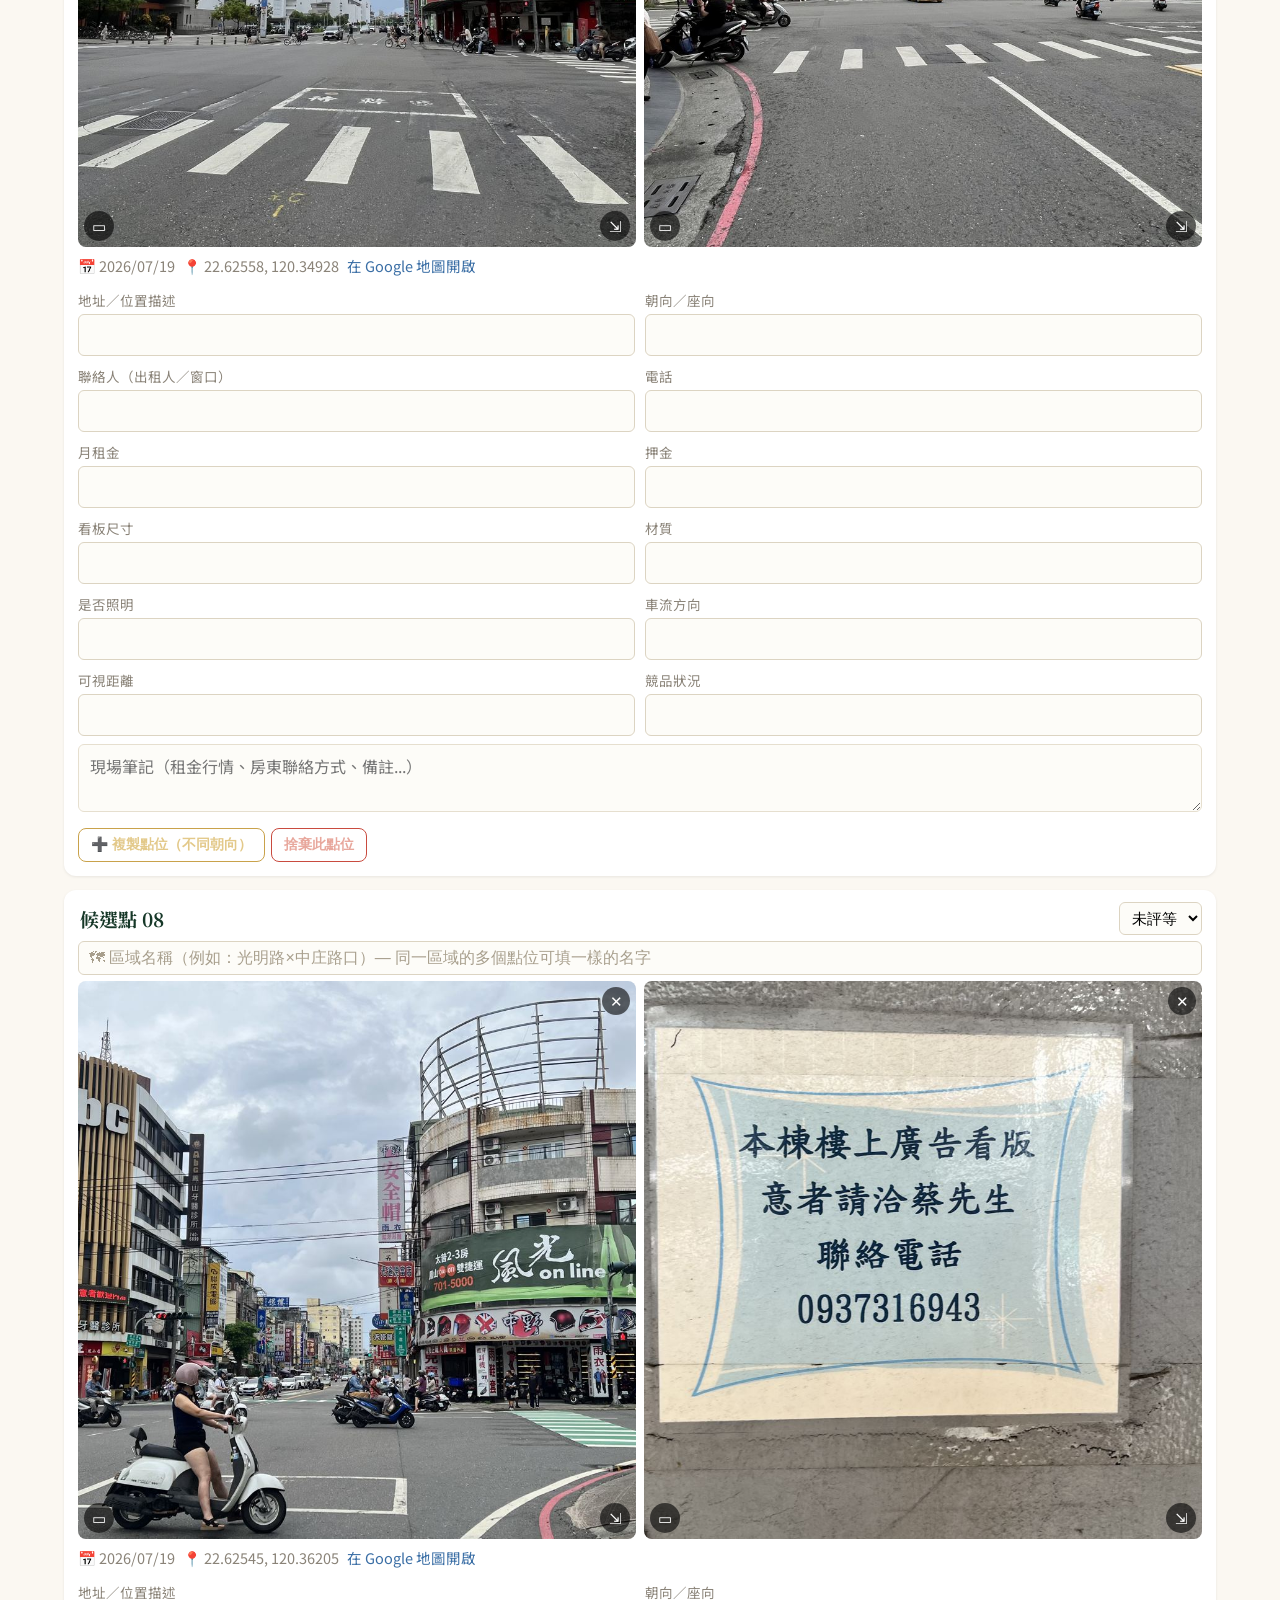
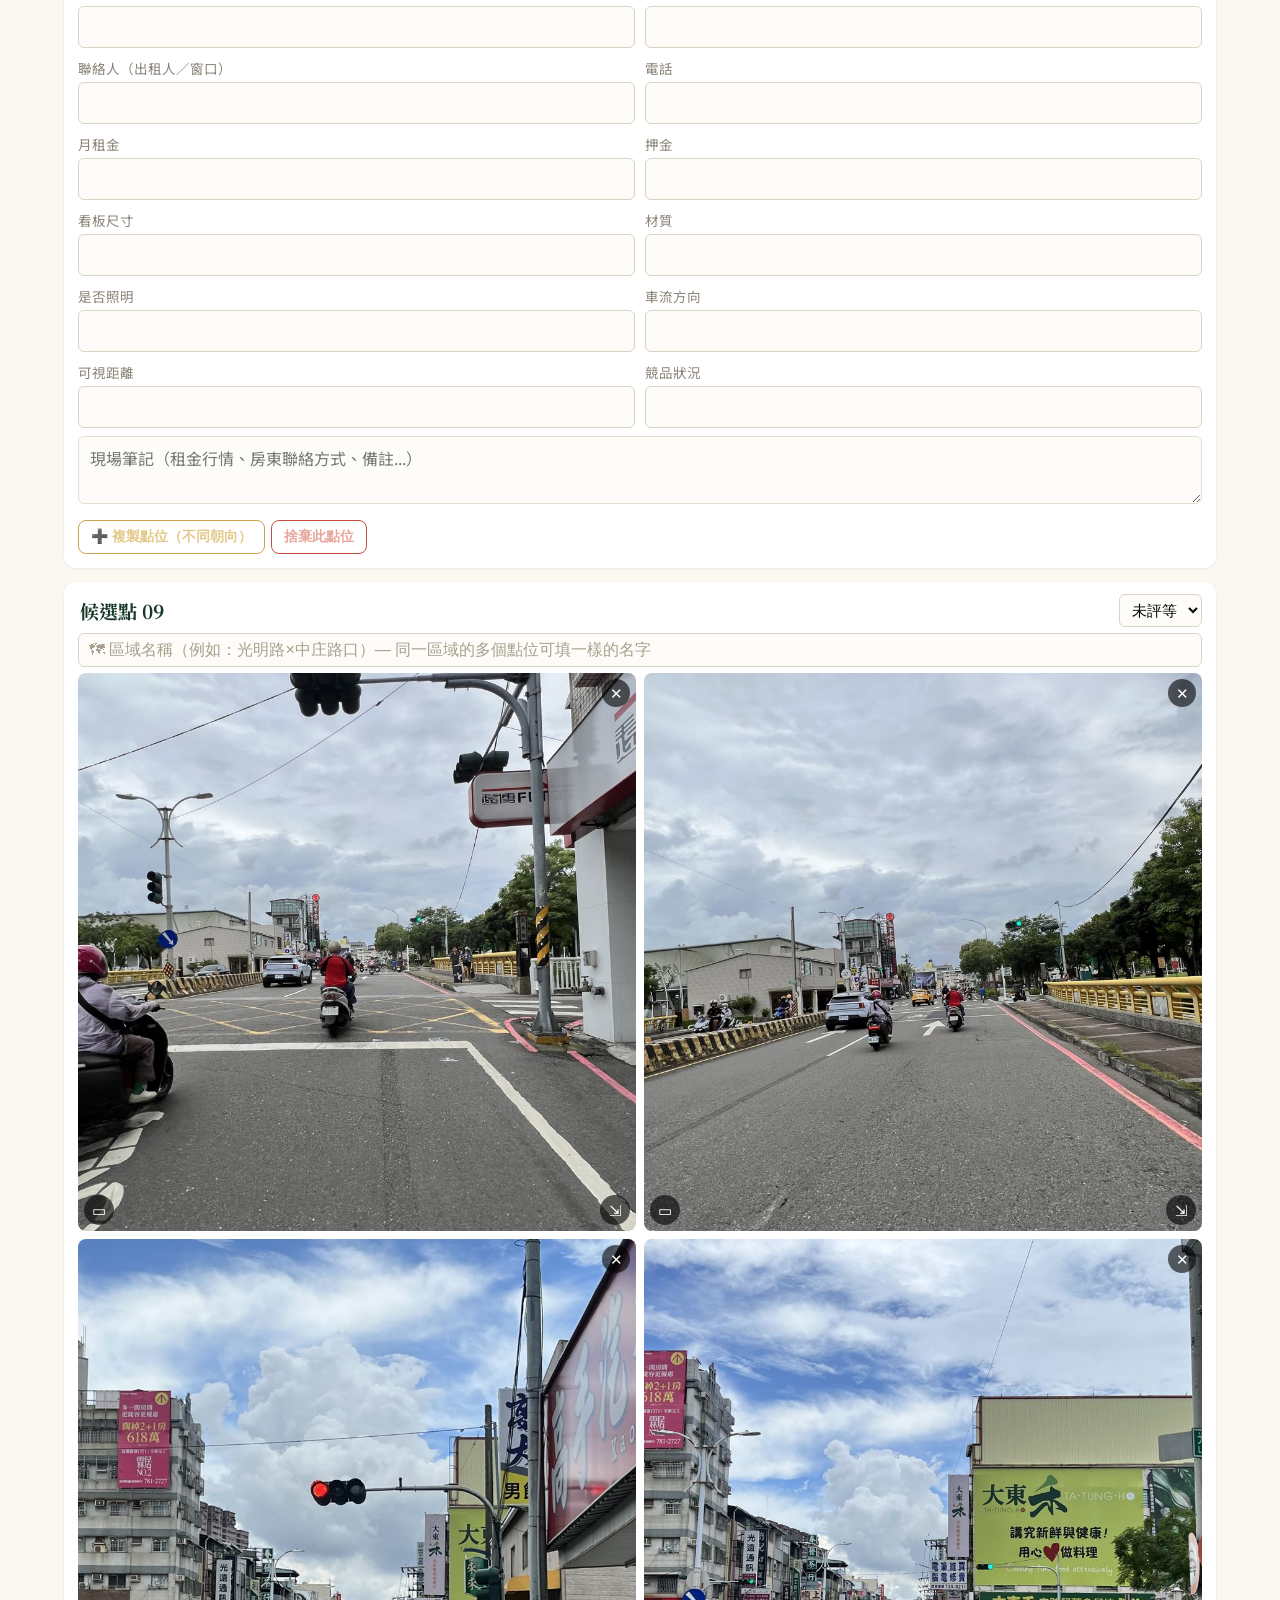
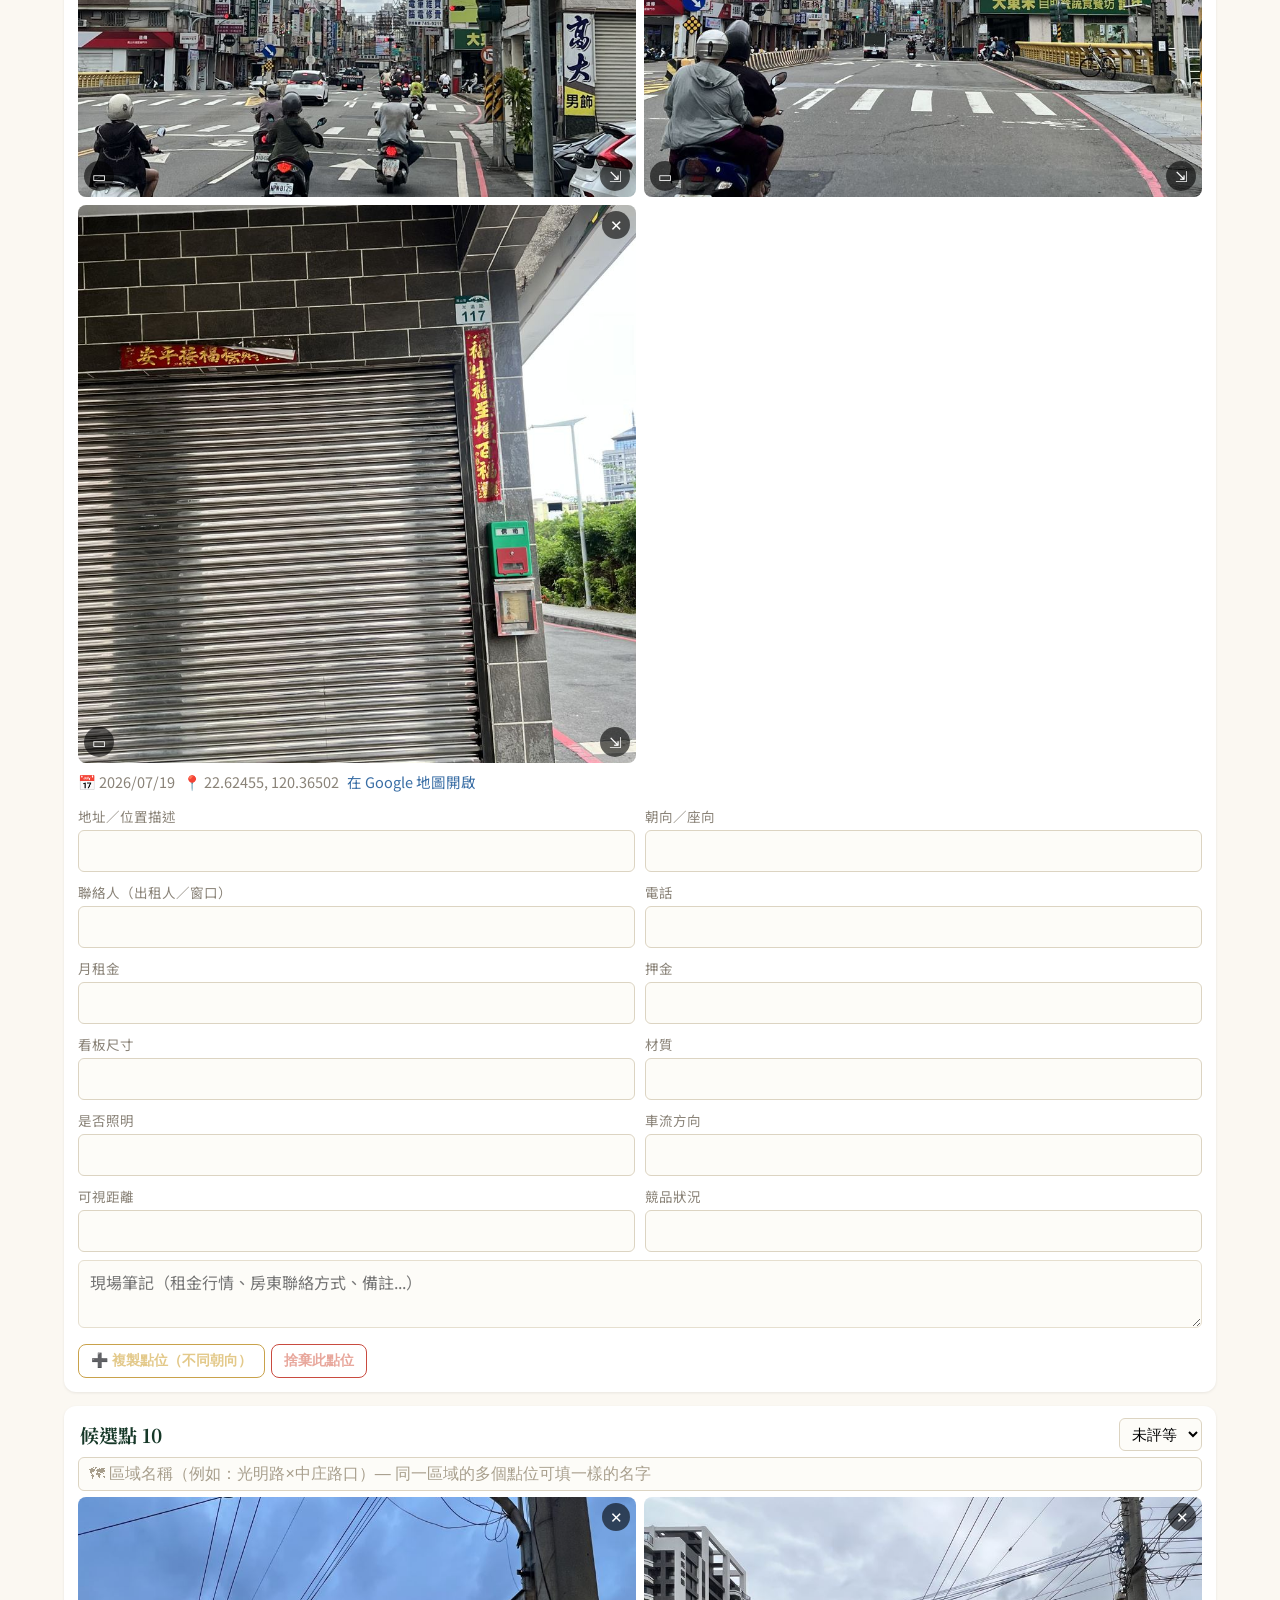
==== commit 13b7fbd4: "Add "sync new photos" so pushed seed updates reach existing sessions Users' edits (contact info, tie" ====
--- a/index.html
+++ b/index.html
@@ -2,7 +2,7 @@
 <html lang="zh-Hant">
 <head>
 <meta charset="UTF-8">
-<meta name="viewport" content="width=device-width, initial-scale=1.0, maximum-scale=1">
+<meta name="viewport" content="width=device-width, initial-scale=1.0, maximum-scale=1.0, minimum-scale=1.0, user-scalable=no">
 <title>吉隆天曜 OOH 照片篩選</title>
 <link rel="preconnect" href="https://fonts.googleapis.com">
 <link href="https://fonts.googleapis.com/css2?family=Noto+Serif+TC:wght@600;700&family=Noto+Sans+TC:wght@400;500;700&display=swap" rel="stylesheet">
@@ -18,7 +18,7 @@
   #fileInput{display:none;}
   .grid{
     display:grid;
-    grid-template-columns:repeat(auto-fill,minmax(640px,1fr));
+    grid-template-columns:repeat(auto-fill,minmax(min(640px,100%),1fr));
     gap:14px;
   }
   .card{
@@ -133,6 +133,7 @@
   </div>
   <nav>
     <button class="btn" id="addPhotoBtn">＋ 加入照片</button>
+    <button class="btn" id="syncSeedBtn">🔄 同步新照片</button>
     <a class="btn solid" href="dashboard.html">前往主管報告 →</a>
   </nav>
 </header>
@@ -200,7 +201,8 @@
 <footer class="foot">吉隆天曜 OOH 現勘管理系統 · 照片篩選模式</footer>
 
 <script src="https://unpkg.com/leaflet@1.9.4/dist/leaflet.js"></script>
-<script src="https://cdn.jsdelivr.net/npm/exif-js@2.3.0/exif.min.js"></script>
+<script src="https://cdn.jsdelivr.net/npm/exifr@7.1.3/dist/full.umd.js"></script>
+<script src="https://cdn.jsdelivr.net/npm/heic2any@0.0.4/dist/heic2any.min.js"></script>
 <script src="assets/js/store.js"></script>
 <script src="assets/js/annotate.js"></script>
 <script src="assets/js/review.js"></script>
--- a/assets/css/style.css
+++ b/assets/css/style.css
@@ -17,6 +17,7 @@
   color:var(--ink);
   font-family:'Noto Sans TC',sans-serif;
   font-size:17px;
+  touch-action:manipulation;
 }
 a{color:inherit;}
 header.top{
